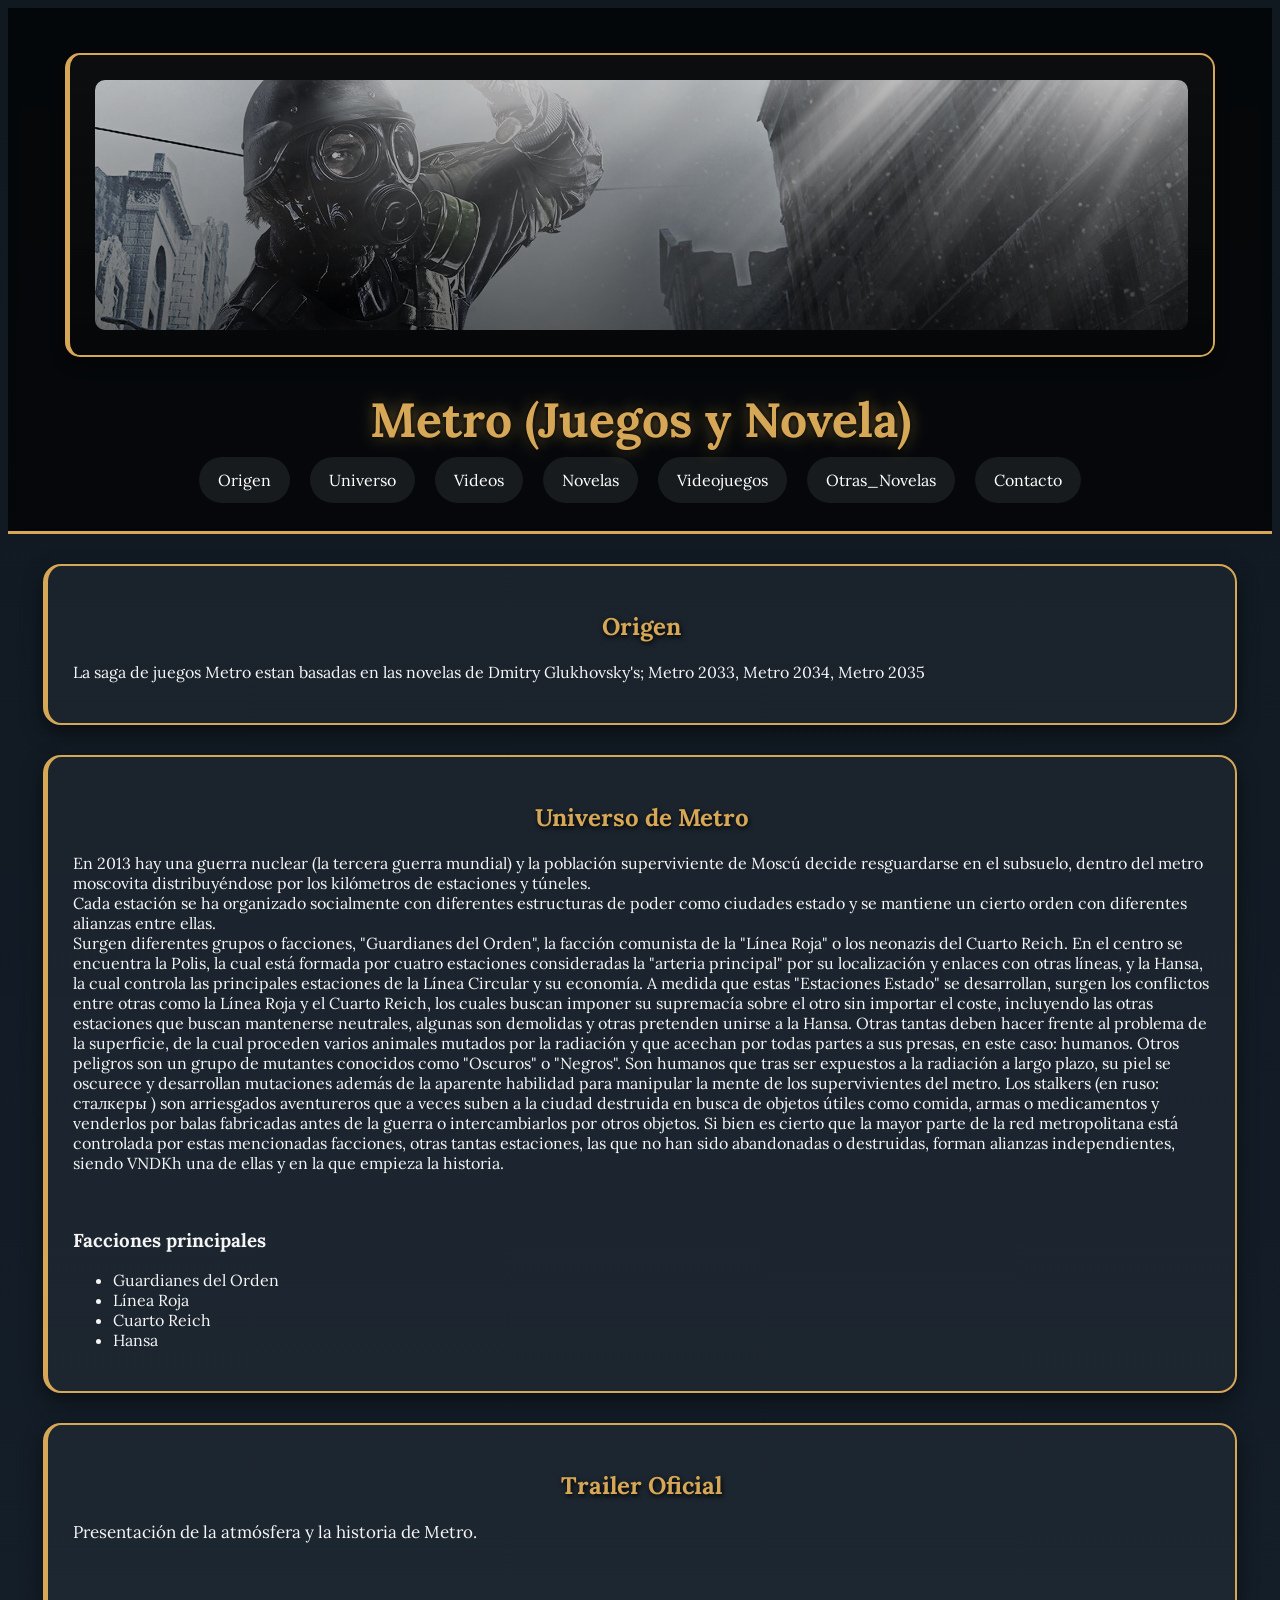
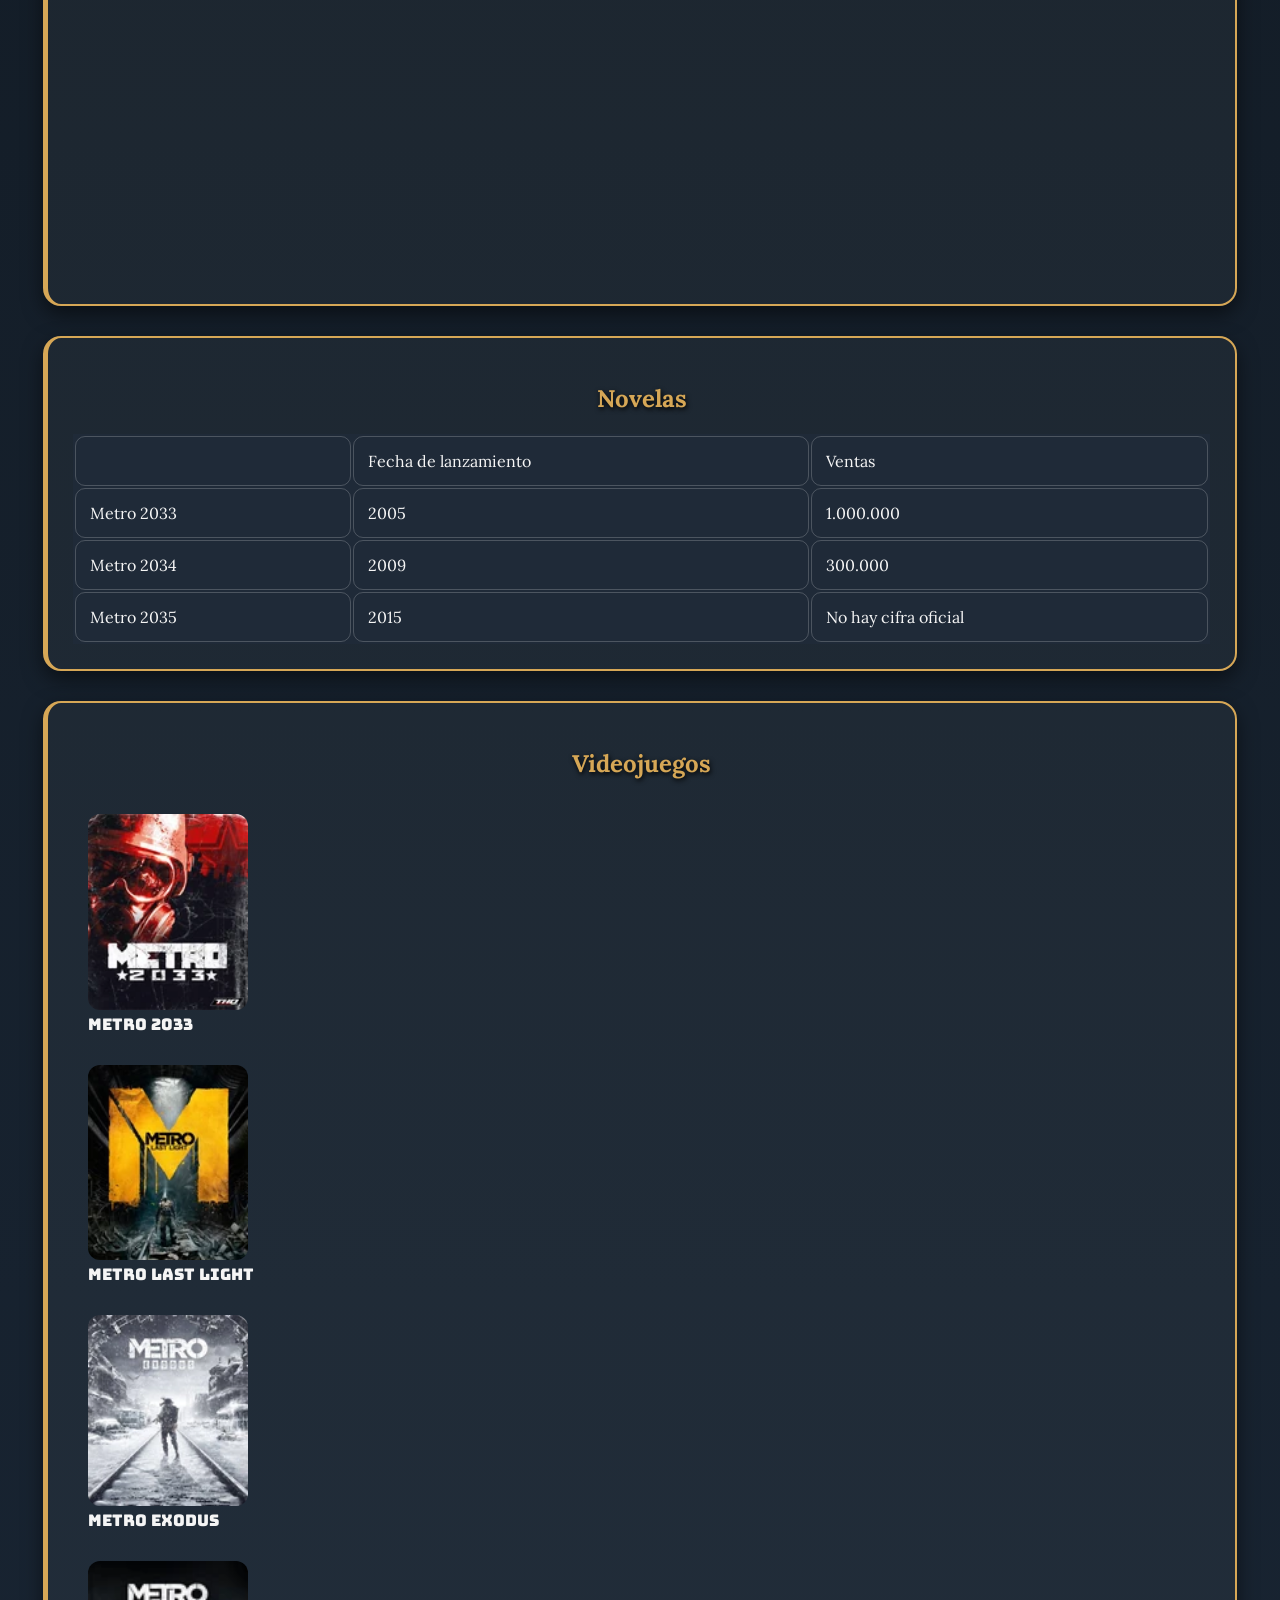
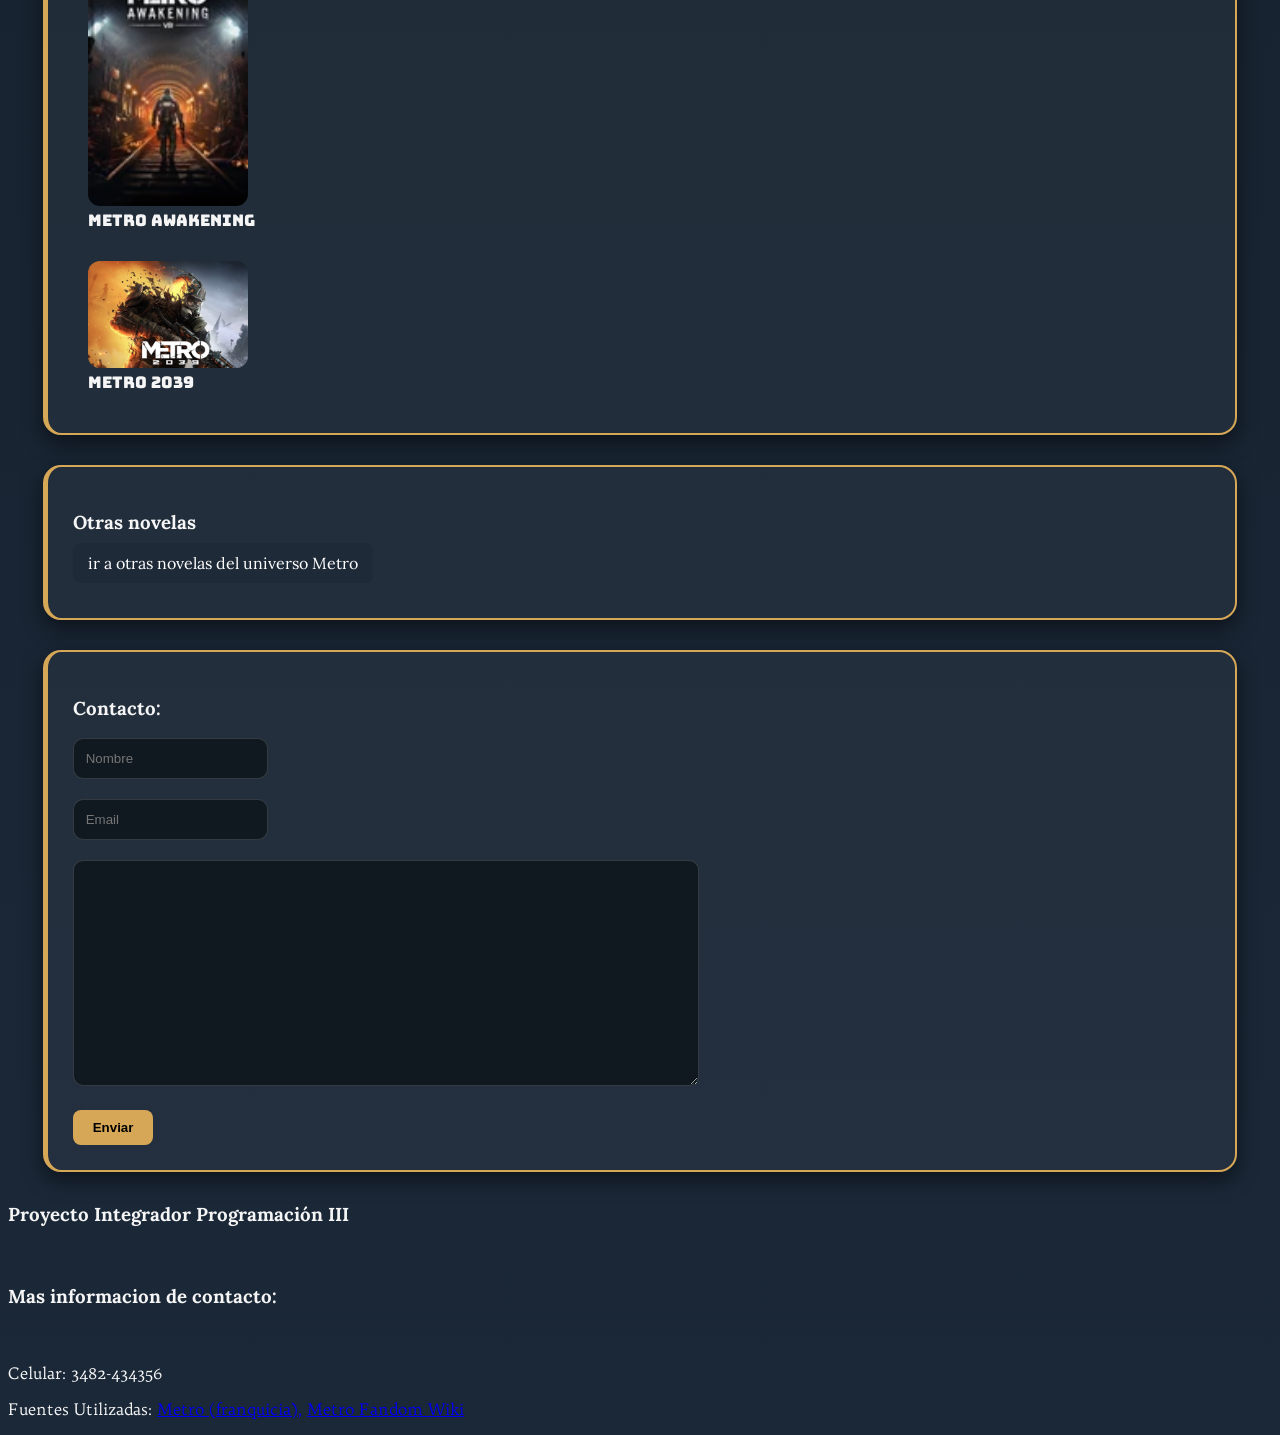
==== index.html @ 64f909d5 "fix: Se arreglaron el banner, los cards y el textarea para hacerlos responsive, ademas se agrego un " ====
<!DOCTYPE html>
<html lang="es">
<head>
    <meta charset="UTF-8">
    <meta name="viewport" content="width=device-width, initial-scale=1.0">
    <link rel="shortcut icon" href="https://cdn2.steamgriddb.com/icon/c32f7c8bde605f29bb9c115bc85713a8.ico" type="image x-icon">
    <link rel="stylesheet" href="style.css">
    <link rel="preconnect" href="https://fonts.googleapis.com">
    <link rel="preconnect" href="https://fonts.gstatic.com" crossorigin>
    <link href="https://fonts.googleapis.com/css2?family=Bodoni+Moda:ital,opsz,wght@0,6..96,400..900;1,6..96,400..900&family=Bungee&family=Diplomata&family=Lora:ital,wght@0,400..700;1,400..700&family=Playfair+Display:ital,wght@0,400..900;1,400..900&family=Rubik+Marker+Hatch&family=Trykker&display=swap" rel="stylesheet">
</head>
<body class="pagina">

    <header>

        <section class="banner">
            <img src="assets/wallpapersden.com_metro-2033-redux-metro-redux-4a-games_1920x1080.jpg" >
        </section>

        <h1>Metro (Juegos y Novela)</h1>

        <nav>
            <ul>
            <li><a href="#origen">Origen</a></li>
            <li><a href="#universo">Universo</a></li>
            <li><a href="#video">Videos</a></li>
            <li><a href="#novelas">Novelas</a></li>
            <li><a href="#videojuegos">Videojuegos</a></li>
            <li><a href="#otras_novelas">Otras_Novelas</a></li>
            <li><a href="#contacto">Contacto</a></li>
            </ul>
        </nav>

    </header>
    
    <main class="">
        <article class="origen" id="origen">
            <h2>Origen</h2>
            <p>La saga de juegos Metro estan basadas en las novelas de Dmitry Glukhovsky's; 
                Metro 2033, Metro 2034, Metro 2035</p>
            </article>

            <article class="universo" id="universo">
            <h2>Universo de Metro</h2>
            <p>En 2013 hay una guerra nuclear (la tercera guerra mundial) y la población superviviente de Moscú decide resguardarse en el subsuelo,
                dentro del metro moscovita distribuyéndose por los kilómetros de estaciones y túneles.<br>Cada estación se ha organizado socialmente 
                con diferentes estructuras de poder como ciudades estado y se mantiene un cierto orden con diferentes alianzas entre ellas. <br>
                Surgen diferentes grupos o facciones, "Guardianes del Orden", la facción comunista de la "Línea Roja" o los neonazis del Cuarto Reich. 
                En el centro se encuentra la Polis, la cual está formada por cuatro estaciones consideradas la "arteria principal" por su localización y 
                enlaces con otras líneas, y la Hansa, la cual controla las principales estaciones de la Línea Circular y su economía. 
                A medida que estas "Estaciones Estado" se desarrollan, surgen los conflictos entre otras como la Línea Roja y el Cuarto Reich, 
                los cuales buscan imponer su supremacía sobre el otro sin importar el coste, incluyendo las otras estaciones que buscan mantenerse neutrales, 
                algunas son demolidas y otras pretenden unirse a la Hansa. Otras tantas deben hacer frente al problema de la superficie, 
                de la cual proceden varios animales mutados por la radiación y que acechan por todas partes a sus presas, en este caso: humanos.
                Otros peligros son un grupo de mutantes conocidos como "Oscuros" o "Negros". Son humanos que tras ser expuestos a la radiación a largo plazo, 
                su piel se oscurece y desarrollan mutaciones además de la aparente habilidad para manipular la mente de los supervivientes del metro.
                Los stalkers (en ruso: сталкеры ) son arriesgados aventureros que a veces suben a la ciudad destruida en busca de objetos útiles como comida, 
                armas o medicamentos y venderlos por balas fabricadas antes de la guerra o intercambiarlos por otros objetos.
                Si bien es cierto que la mayor parte de la red metropolitana está controlada por estas mencionadas facciones, 
                otras tantas estaciones, las que no han sido abandonadas o destruidas, forman alianzas independientes, siendo VNDKh una de ellas y en la que empieza la historia. <br></p>
            <br>
            <h3>Facciones principales</h3>
                <ul>
                    <li>Guardianes del Orden</li>
                    <li>Línea Roja</li>
                    <li>Cuarto Reich</li>
                    <li>Hansa</li>
                </ul>
            
            </article>

        <section class="video" id="video">
            <h2>Trailer Oficial</h2>
            <h3>Presentación de la atmósfera y la historia de Metro.</h3>
            <iframe width="560" height="315" src="https://www.youtube.com/embed/zdl2jarVaEE?si=CMAajHfgBQGE5AOk" title="YouTube video player" frameborder="0" allow="accelerometer; autoplay; clipboard-write; encrypted-media; gyroscope; picture-in-picture; web-share" referrerpolicy="strict-origin-when-cross-origin" allowfullscreen></iframe>
        </section>

        <section class="novelas" id="novelas">
            <h2>Novelas</h2>
            <table>
                <tr>
                    <td></td>
                    <td>Fecha de lanzamiento</td>
                    <td>Ventas</td>
                </tr>
                <tr>
                    <td>Metro 2033</td>
                    <td>2005</td>
                    <td>1.000.000</td>
                </tr>
                <tr>
                    <td>Metro 2034</td>
                    <td>2009</td>
                    <td>300.000</td>
                </tr>
                <tr>
                    <td>Metro 2035</td>
                    <td>2015</td>
                    <td>No hay cifra oficial</td>
                </tr>
                </table>
        </section>

        <section class="videojuegos" id="videojuegos">
            <h2>Videojuegos</h2>

            <div class="cards">

                <div class="card_1">
                    <img src="assets/Metro2033GameNeutralBoxArt.webp" alt="">
                    <figcaption>Metro 2033</figcaption>
                </div>

                <div class="card_2">
                    <img src="assets/MetroLastLightNeutralBoxArt.webp" alt="">
                    <figcaption>Metro Last Light</figcaption>
                </div>

                <div class="card_3">
                    <img src="assets/CoverArtMetroExodus.webp" alt="">
                    <figcaption>Metro Exodus</figcaption>
                </div>

                <div class="card_4">
                    <img src="assets/Metro_awakening_keyart_vertical.webp" alt="">
                    <figcaption>Metro Awakening</figcaption>
                </div>

                <div class="card_5">
                    <img src="assets/6EFFBEDKTZCKPPZIQ3A46GGJRQ.jpg" alt="">
                    <figcaption>Metro 2039</figcaption>
                </div>

            </div>
        </section>

        <section class="otras_novelas" id="otras_novelas">
            <h3>Otras novelas</h3>
            <a href="https://metrovideogame.fandom.com/wiki/Universe_of_Metro_2033_(Book_Series)">ir a otras novelas del universo Metro</a>
            <br><br>
        </section>

        <section class="contacto" id="contacto">
            <form action="get">
                <h3>Contacto:</h3>
                <input type="text" name="Nombre" placeholder="Nombre" required><br><br>
                <input type="email" name="email" placeholder="Email" required><br><br>
                <textarea name="comentarios" id="" required></textarea><br><br>
                <button type="submit">Enviar</button>
            </form>
        </section>

    </main>

    <footer class="pie_pagina">
        <h3>Proyecto Integrador Programación III</h3>
        <br>
        <h3>Mas informacion de contacto:</h3>
        <a href="https://www.instagram.com/?hl=es"><img src="https://static.vecteezy.com/system/resources/previews/018/930/415/non_2x/instagram-logo-instagram-icon-transparent-free-png.png" alt="" width="50"></a><br>
        <p>Celular: 3482-434356</p>
        <p>Fuentes Utilizadas: <a href="https://es.wikipedia.org/wiki/Metro_(franquicia)">Metro (franquicia),</a> <a href="https://metrovideogame.fandom.com/wiki/Metro_Wiki"> Metro Fandom Wiki</a></p>
    </footer>

</body>
</html>
---- style.css ----
.lora {
    font-family: "Lora", serif;
    font-optical-sizing: auto;
    font-weight: 400;
    font-style: normal;
}
.diplomata-regular {
    font-family: "Diplomata", serif;
    font-weight: 400;
    font-style: normal;
}
.trykker-regular {
    font-family: "Trykker", serif;
    font-weight: 400;
    font-style: normal;
}
.bungee-regular {
    font-family: "Bungee", sans-serif;
    font-weight: 400;
    font-style: normal;
}

.bodoni-moda .universo {
    font-family: "Bodoni Moda", serif;
    font-optical-sizing: auto;
    font-weight: 400;
    font-style: normal;
}
.rubik-marker-hatch-regular {
    font-family: "Rubik Marker Hatch", system-ui;
    font-weight: 400;
    font-style: normal;
}

.universo {
    font-family: "Lora", serif;
    font-optical-sizing: auto;
    font-weight: 400;
    font-style: normal;
}

.origen p {
    font-family: "Lora", serif;
    font-optical-sizing: auto;
    font-weight: 400;
    font-style: normal;
}

.video h3{
    font-family: "Lora", serif;
    font-optical-sizing: auto;
    font-weight: 400;
    font-style: normal;
    font-size: 17px;
}

.videojuegos figcaption {
    font-family: "Bungee", sans-serif;
    font-weight: 400;
    font-style: normal;
}

.videojuegos img {
    width: 100px;
}

:root{
    --color-fondo: #101820;
    --color-principal: #1f2a38;
    --color-secundario: #d6a756;
    --color-texto: #f5f5f5;
}

.banner{
    width: 90%;
    max-width: 1350px;
    margin: 20px auto;
    overflow: hidden;
    border-radius: 15px;
    position: relative;
}

.banner img{
    width: 100%;
    height: 250px;
    object-fit: cover;
    object-position: center top;
    display: block;
}

.banner::after{
    content: "";
    position: absolute;
    top: 0;
    left: 0;
    width: 100%;
    height: 100%;
    background: linear-gradient(
        rgba(0,0,0,0.2),
        rgba(0,0,0,0.6)
    );
}

body{
    background-color: var(--color-fondo);
    background: linear-gradient(to bottom, #101820, #1b2838);
    color: #f5f5f5;
    font-family: "Lora", serif;
}

header{
    background: rgba(0,0,0,0.7);
    backdrop-filter: blur(5px);
    padding: 25px;
    border-bottom: 3px solid var(--color-secundario);
    top: 0;
    z-index: 1000;
}

h1{
    text-align: center;
    font-size: clamp(2rem, 5vw, 3rem);
    color: var(--color-secundario);
    text-shadow:
        0px 0px 5px #000,
        0px 0px 15px rgba(214,167,86,0.5);
    margin-bottom: 20px;
}

h2 {
    text-align: center;
    color: var(--color-secundario);
    text-shadow: 1px 2px 5px #000;
}

section,
article{
    background: rgba(255,255,255,0.04);
    border: 1px solid rgba(255,255,255,0.1);
    border-left: 5px solid var(--color-secundario);
    border-radius: 18px;
    padding: 25px;
    margin: 30px auto;
    width: 90%;
    box-shadow: 0px 8px 20px rgba(0,0,0,0.5);
    transition: 0.3s;
}

section:hover,
article:hover{
    transform: translateY(-5px);
}

nav ul {
    display: flex;
    justify-content: center;
    gap: 20px;
    list-style: none;
    padding: 0;
}

nav a {
    text-decoration: none;
    color: white;
    background: rgba(255,255,255,0.08);
    padding: 12px 18px;
    border-radius: 30px;
    transition: 0.3s;
    border: 1px solid transparent;
}

nav a:hover{
    background-color: var(--color-secundario);
    color: black;
    border: 1px solid white;
    transform: translateY(-3px);
}

.otras_novelas a{
    text-decoration: none;
    color: white;
    background-color: var(--color-principal);
    padding: 10px 15px;
    border-radius: 8px;
    transition: 0.3s;
}

.otras_novelas a:hover {
    background-color: var(--color-secundario);
    transform: scale(1.1);
}


@keyframes aparecer{
    from{
        opacity: 0;
        transform: translateY(20px);
    }
    to{
        opacity: 1;
        transform: translateY(0px);
    }
}

section,
article{
    background: rgba(255,255,255,0.04);
    border: 2px solid var(--color-secundario);
    border-left: 5px solid var(--color-secundario);
    border-radius: 18px;
    padding: 25px;
    margin: 30px auto;
    width: 90%;
    box-shadow: 0px 8px 20px rgba(0,0,0,0.5);
    transition: 0.3s;
}

img {
    border-radius: 10px;
}

input,textarea {
    border-radius: 8px;
}

.card_1,
.card_2,
.card_3,
.card_4,
.card_5{
    padding: 15px;
    border-radius: 12px;
    transition: 0.3s;
}

.card_1:hover,
.card_2:hover,
.card_3:hover,
.card_4:hover,
.card_5:hover{
    transform: translateY(-5px);
    box-shadow: 0px 6px 15px rgba(0,0,0,0.6);
}

.card_1 img,
.card_2 img,
.card_3 img,
.card_4 img,
.card_5 img{
    width: 160px;
    max-width: 100%;
    border-radius: 12px;
    transition: 0.4s;
}

.card_1:hover img,
.card_2:hover img,
.card_3:hover img,
.card_4:hover img,
.card_5:hover img{
    transform: scale(1.08);
}

table{
    width: 100%;
    border-collapse: separate;
    overflow: hidden;
    background-color:#1f2a38;
}

th{
    background-color: var(--color-secundario);
    color: black;
    border-radius: 10px;
}

th,
td{
    padding: 14px;
    border: 1px solid rgba(255,255,255,0.2);
    border-radius: 10px;
}

tr:hover{
    background-color:rgba(214,167,86,.2);
}

input,
textarea{
    background-color: var(--color-fondo);
    color: white;
    border: 1px solid rgba(255,255,255,0.15);
    padding: 12px;
    border-radius: 10px;
    transition: 0.3s;
}

input:focus,
textarea:focus{
    outline: none;
    border-color: var(--color-secundario);
    box-shadow: 0px 0px 10px rgba(214,167,86,0.5);
}

button{
    border: none;
    padding: 12px;
    border-radius: 12px;
    font-weight: bold;
    cursor: pointer;
    transition: 0.3s;
}

button:hover{
    transform: scale(1.05);
    box-shadow: 0px 0px 15px rgba(214,167,86,0.5);
}

.contacto button{
    background-color: var(--color-secundario);
    color: rgb(0, 0, 0);
    font-weight: bold;
    padding: 10px 20px;
    border: none;
    border-radius: 8px;
    transition: 0.3s;
    cursor: pointer;
}

.contacto button:hover {
    background-color: var(--color-secundario);
    transform: scale(1.05);
}

.contacto textarea{
    width: 100%;
    max-width: 600px;
    height: 200px;
}

.pie_pagina p{
    font-family: "Trykker", serif;
    font-weight: 400;
    font-style: normal;
}

@media (max-width: 768px){

    nav ul{
        flex-direction: column;
        align-items: center;
    }


    .cards{
        display:flex;
        justify-content:center;
        gap:25px;
        flex-wrap:wrap;
    }
}

@media (max-width: 480px){

    h1{
        font-size: 24px;
    }


    iframe{
        width: 100%;
        height: auto;
    }
}
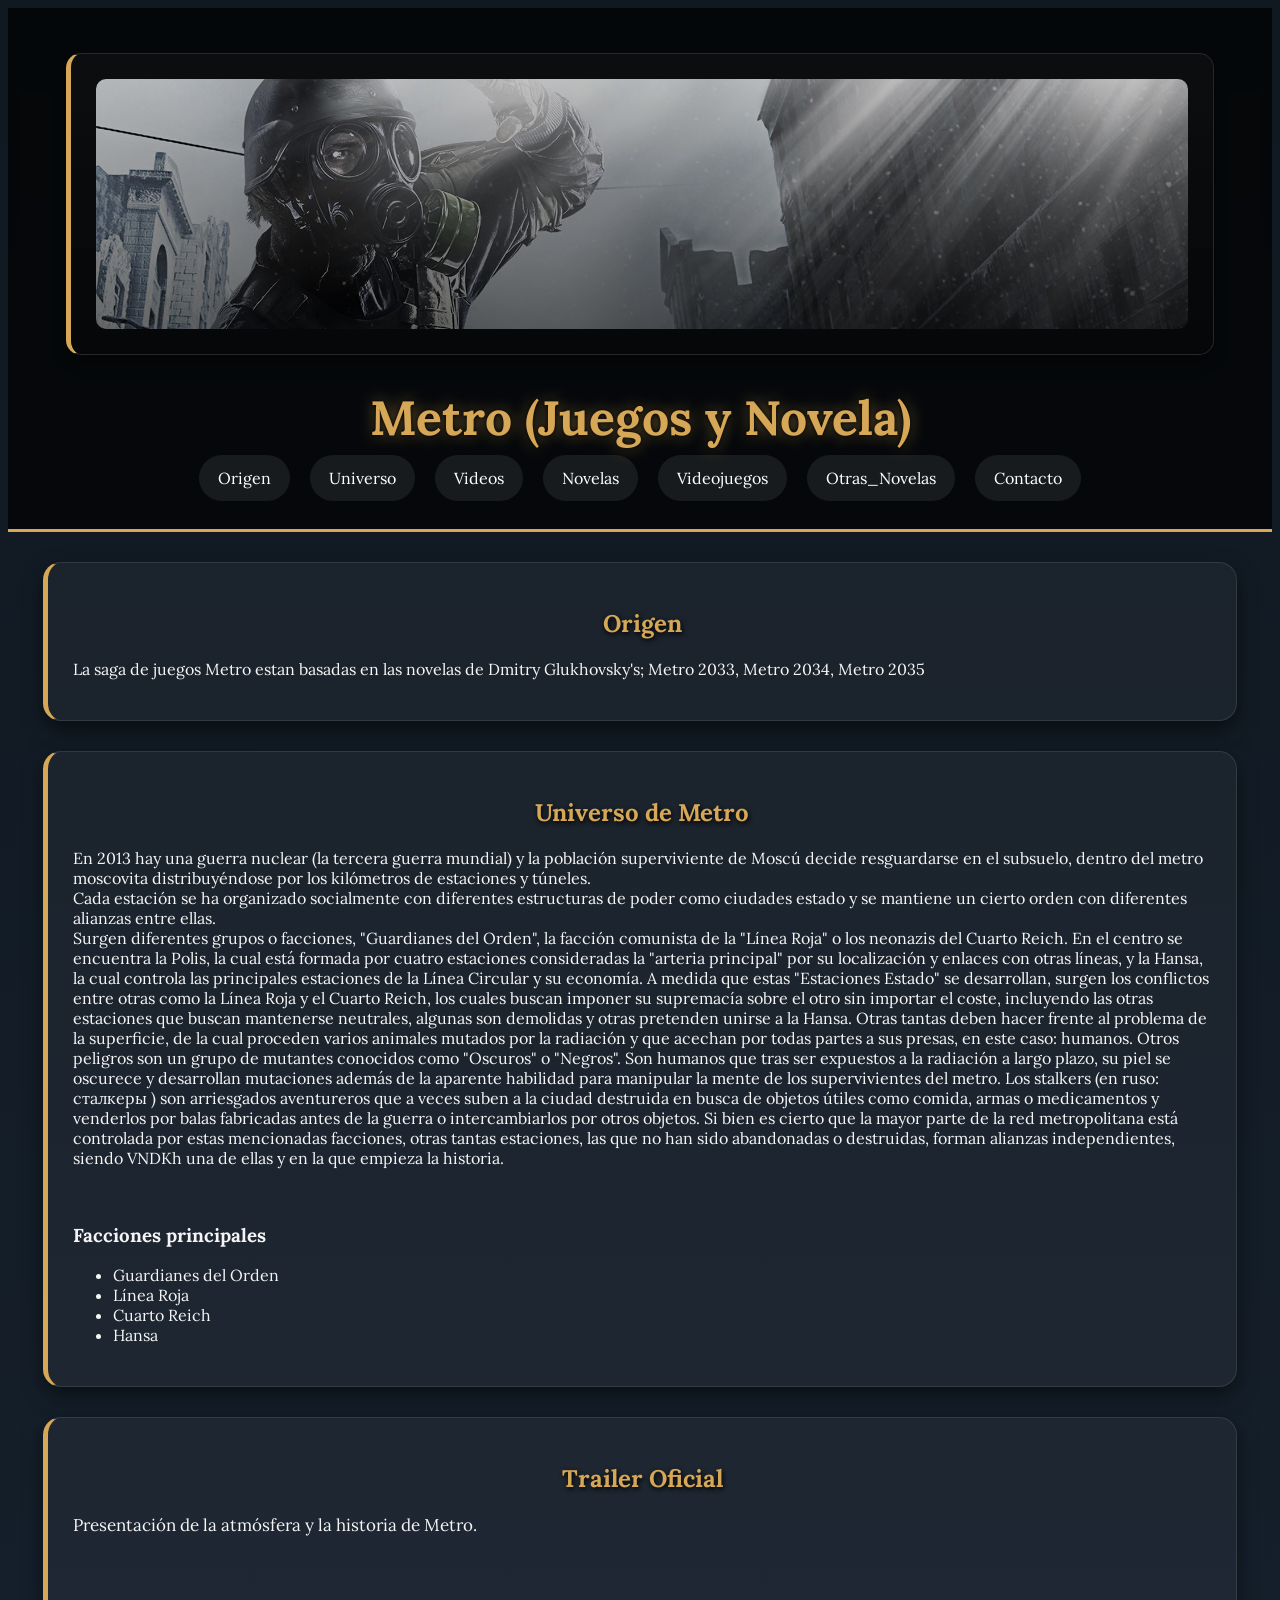
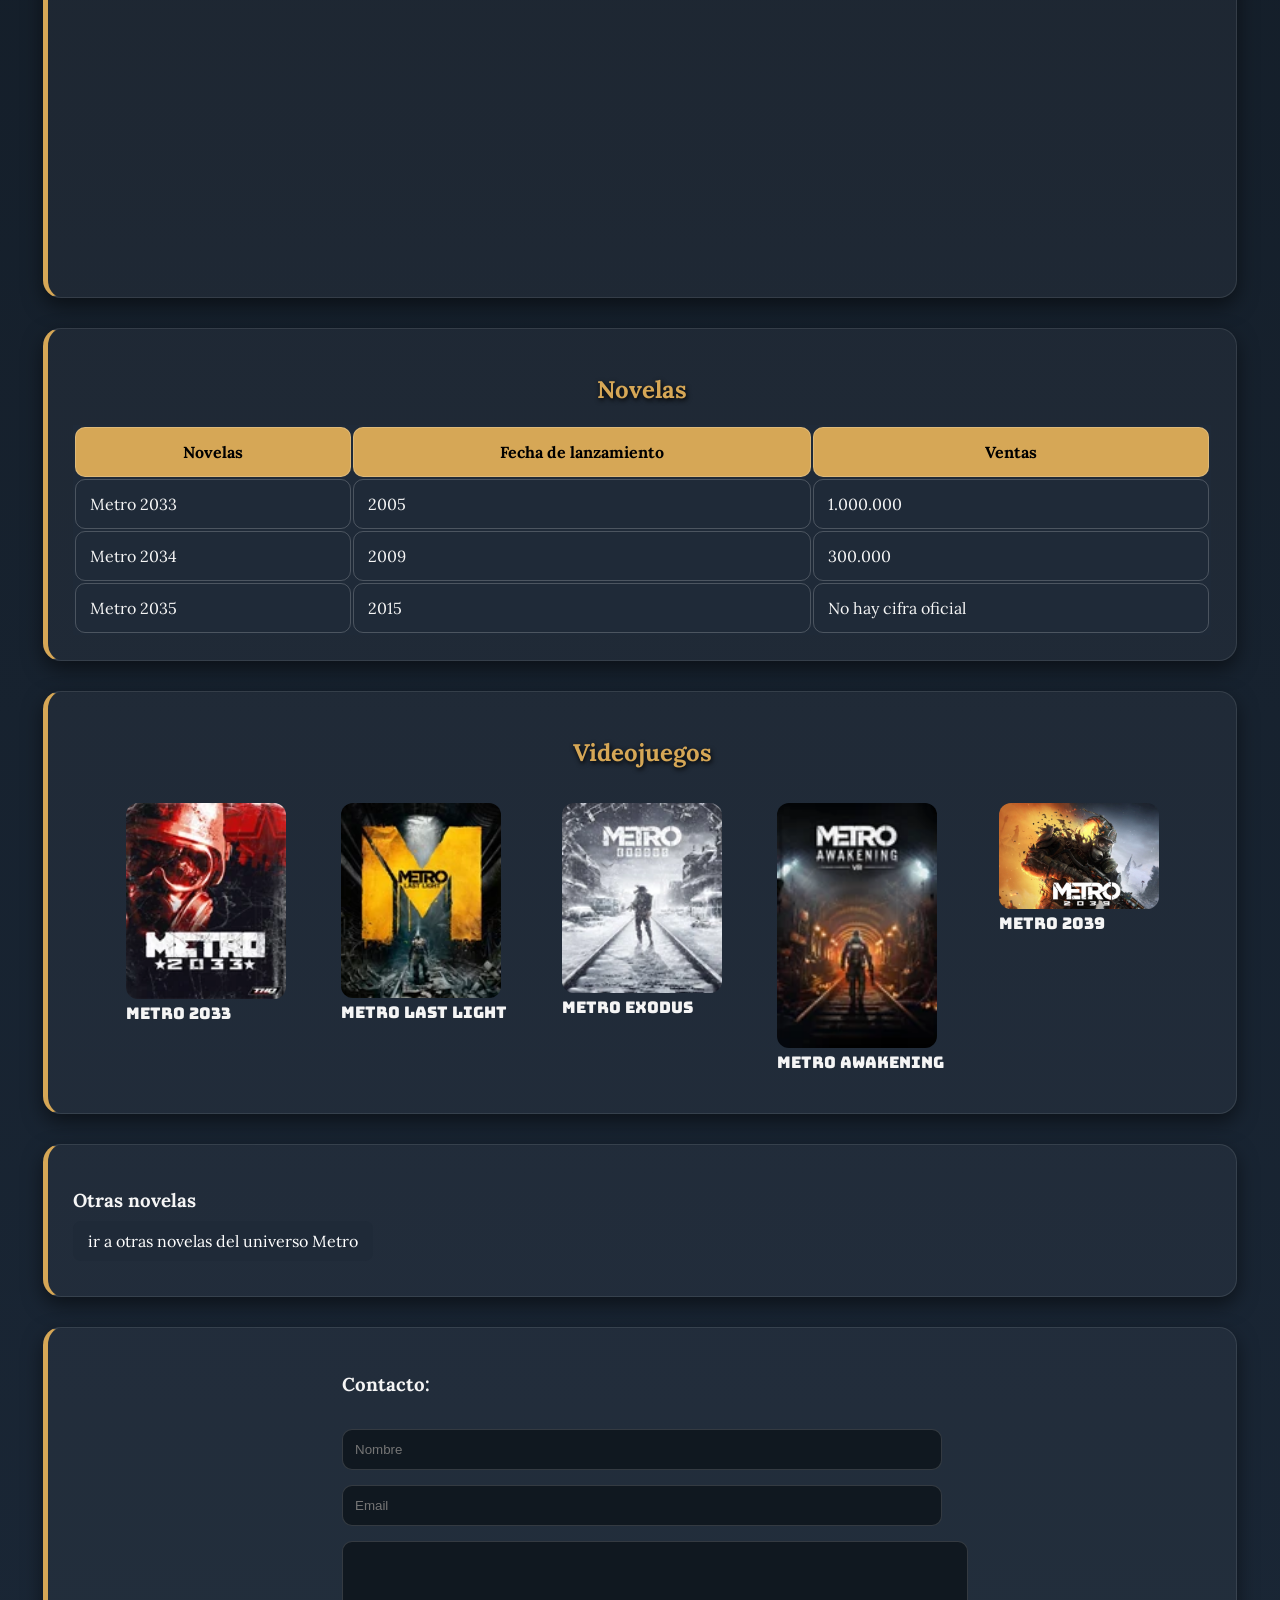
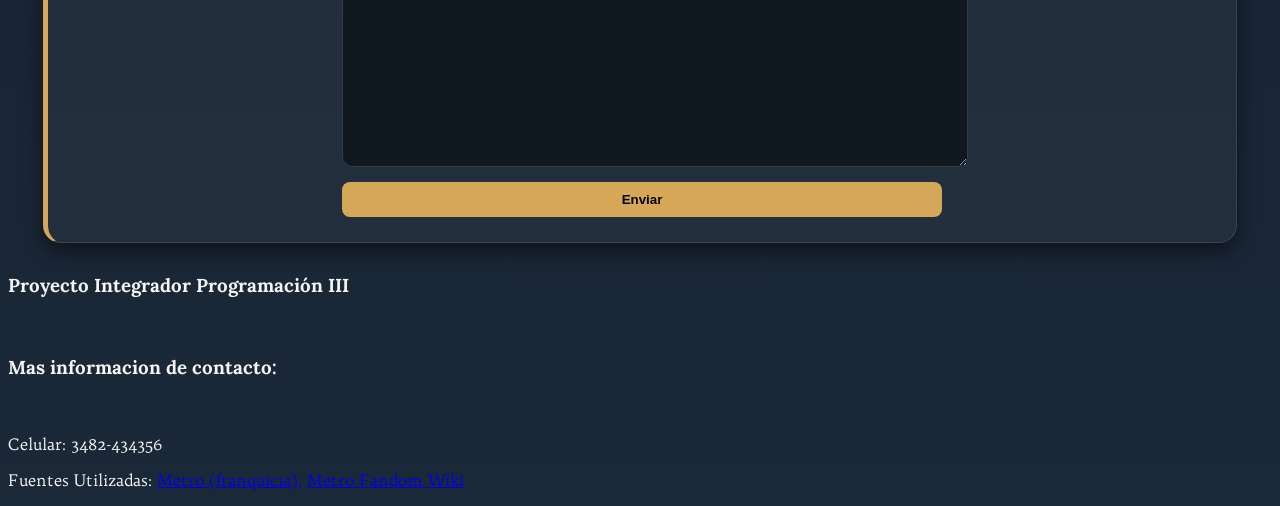
==== commit 43fbbb3a: "fix: se arreglo el titulo de la pagina, ademas se elimino a card de media query y se lo coloco en su" ====
--- a/index.html
+++ b/index.html
@@ -8,6 +8,7 @@
     <link rel="preconnect" href="https://fonts.googleapis.com">
     <link rel="preconnect" href="https://fonts.gstatic.com" crossorigin>
     <link href="https://fonts.googleapis.com/css2?family=Bodoni+Moda:ital,opsz,wght@0,6..96,400..900;1,6..96,400..900&family=Bungee&family=Diplomata&family=Lora:ital,wght@0,400..700;1,400..700&family=Playfair+Display:ital,wght@0,400..900;1,400..900&family=Rubik+Marker+Hatch&family=Trykker&display=swap" rel="stylesheet">
+    <title>Metro - Juegos y Novelas</title>
 </head>
 <body class="pagina">
 
@@ -79,9 +80,9 @@
             <h2>Novelas</h2>
             <table>
                 <tr>
-                    <td></td>
-                    <td>Fecha de lanzamiento</td>
-                    <td>Ventas</td>
+                    <th>Novelas</th>
+                    <th>Fecha de lanzamiento</th>
+                    <th>Ventas</th>
                 </tr>
                 <tr>
                     <td>Metro 2033</td>
@@ -143,9 +144,9 @@
         <section class="contacto" id="contacto">
             <form action="get">
                 <h3>Contacto:</h3>
-                <input type="text" name="Nombre" placeholder="Nombre" required><br><br>
-                <input type="email" name="email" placeholder="Email" required><br><br>
-                <textarea name="comentarios" id="" required></textarea><br><br>
+                <input type="text" name="Nombre" placeholder="Nombre" required>
+                <input type="email" name="email" placeholder="Email" required>
+                <textarea name="comentarios" id="" required></textarea>
                 <button type="submit">Enviar</button>
             </form>
         </section>
--- a/style.css
+++ b/style.css
@@ -61,9 +61,6 @@
     font-style: normal;
 }
 
-.videojuegos img {
-    width: 100px;
-}
 
 :root{
     --color-fondo: #101820;
@@ -145,6 +142,7 @@
     width: 90%;
     box-shadow: 0px 8px 20px rgba(0,0,0,0.5);
     transition: 0.3s;
+    animation: aparecer 1s ease;
 }
 
 section:hover,
@@ -192,6 +190,7 @@
 }
 
 
+
 @keyframes aparecer{
     from{
         opacity: 0;
@@ -203,18 +202,6 @@
     }
 }
 
-section,
-article{
-    background: rgba(255,255,255,0.04);
-    border: 2px solid var(--color-secundario);
-    border-left: 5px solid var(--color-secundario);
-    border-radius: 18px;
-    padding: 25px;
-    margin: 30px auto;
-    width: 90%;
-    box-shadow: 0px 8px 20px rgba(0,0,0,0.5);
-    transition: 0.3s;
-}
 
 img {
     border-radius: 10px;
@@ -222,6 +209,13 @@
 
 input,textarea {
     border-radius: 8px;
+}
+
+.cards{
+    display:flex;
+    justify-content:center;
+    gap:25px;
+    flex-wrap:wrap;
 }
 
 .card_1,
@@ -339,6 +333,13 @@
     height: 200px;
 }
 
+.contacto form{
+    display:grid;
+    gap:15px;
+    max-width: 600px;
+    margin: auto;
+}
+
 .pie_pagina p{
     font-family: "Trykker", serif;
     font-weight: 400;
@@ -354,10 +355,8 @@
 
 
     .cards{
-        display:flex;
-        justify-content:center;
-        gap:25px;
-        flex-wrap:wrap;
+    flex-direction:column;
+    align-items:center;
     }
 }
 
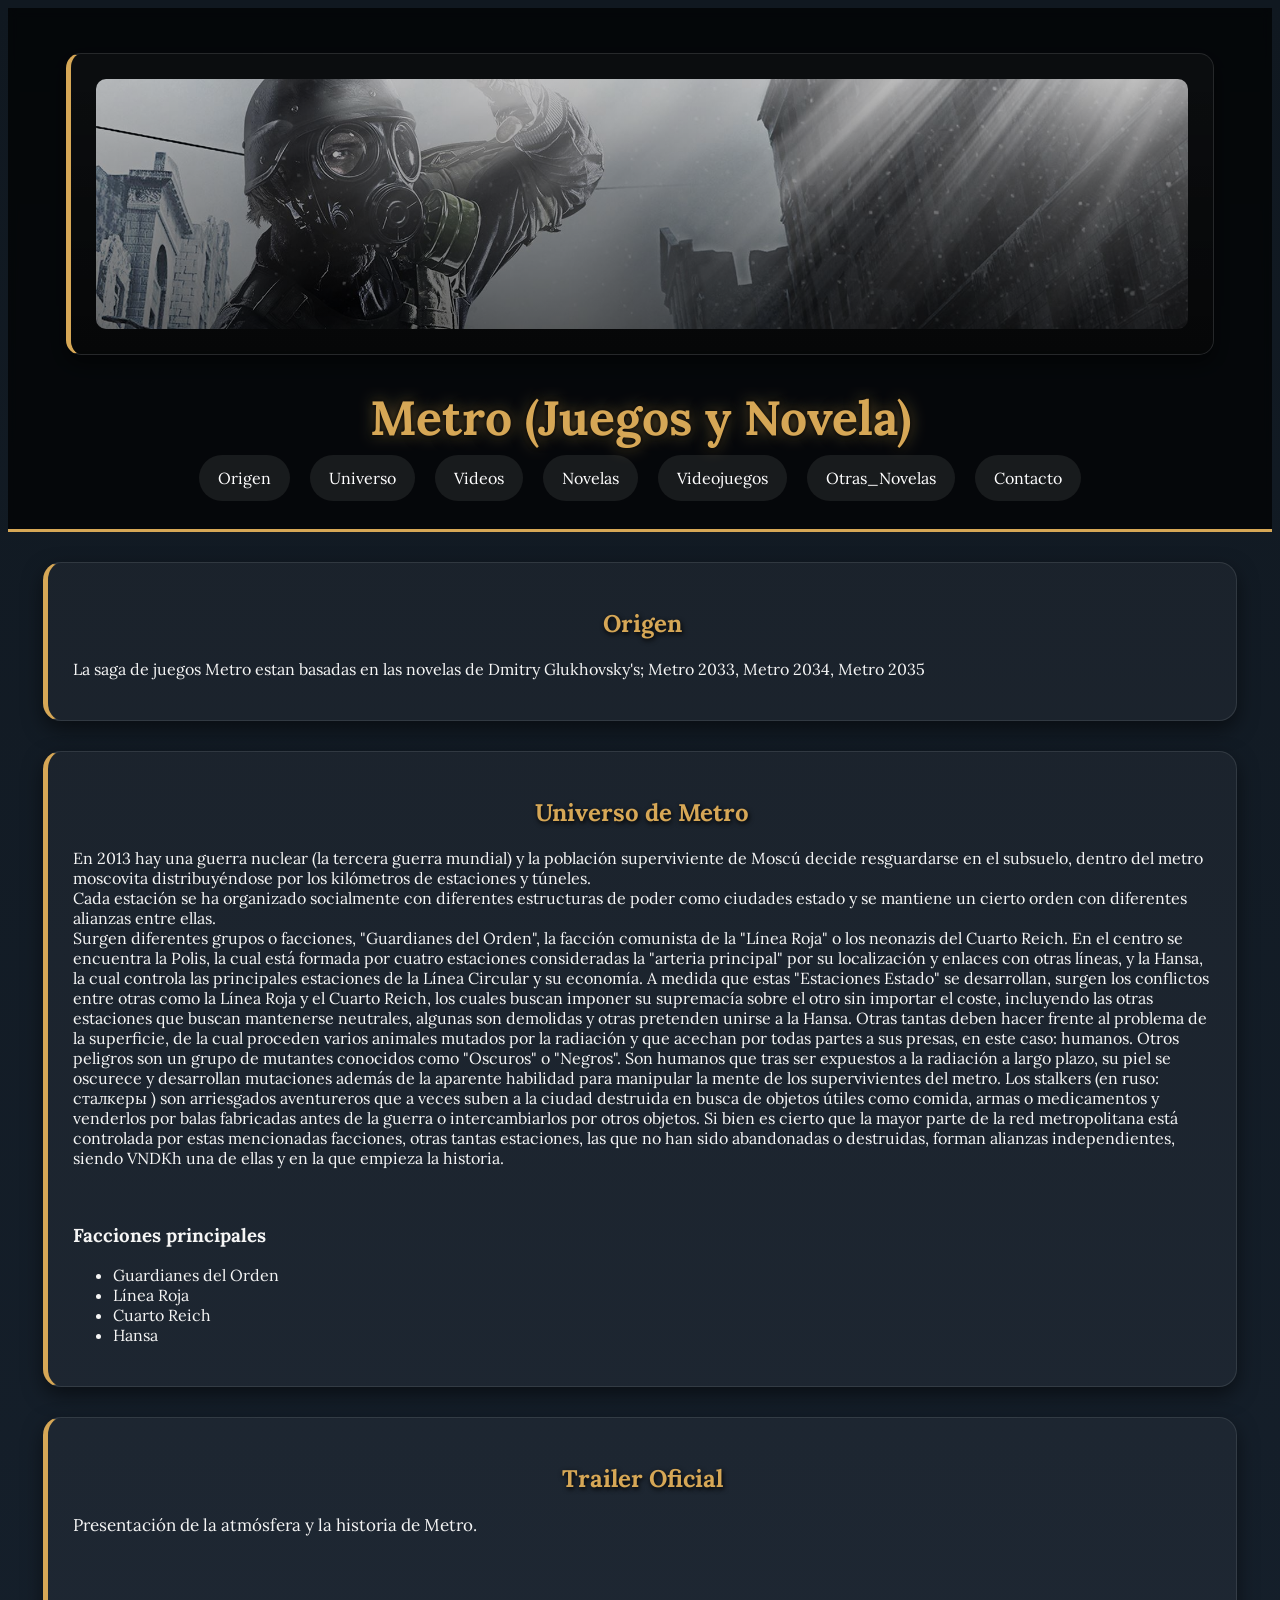
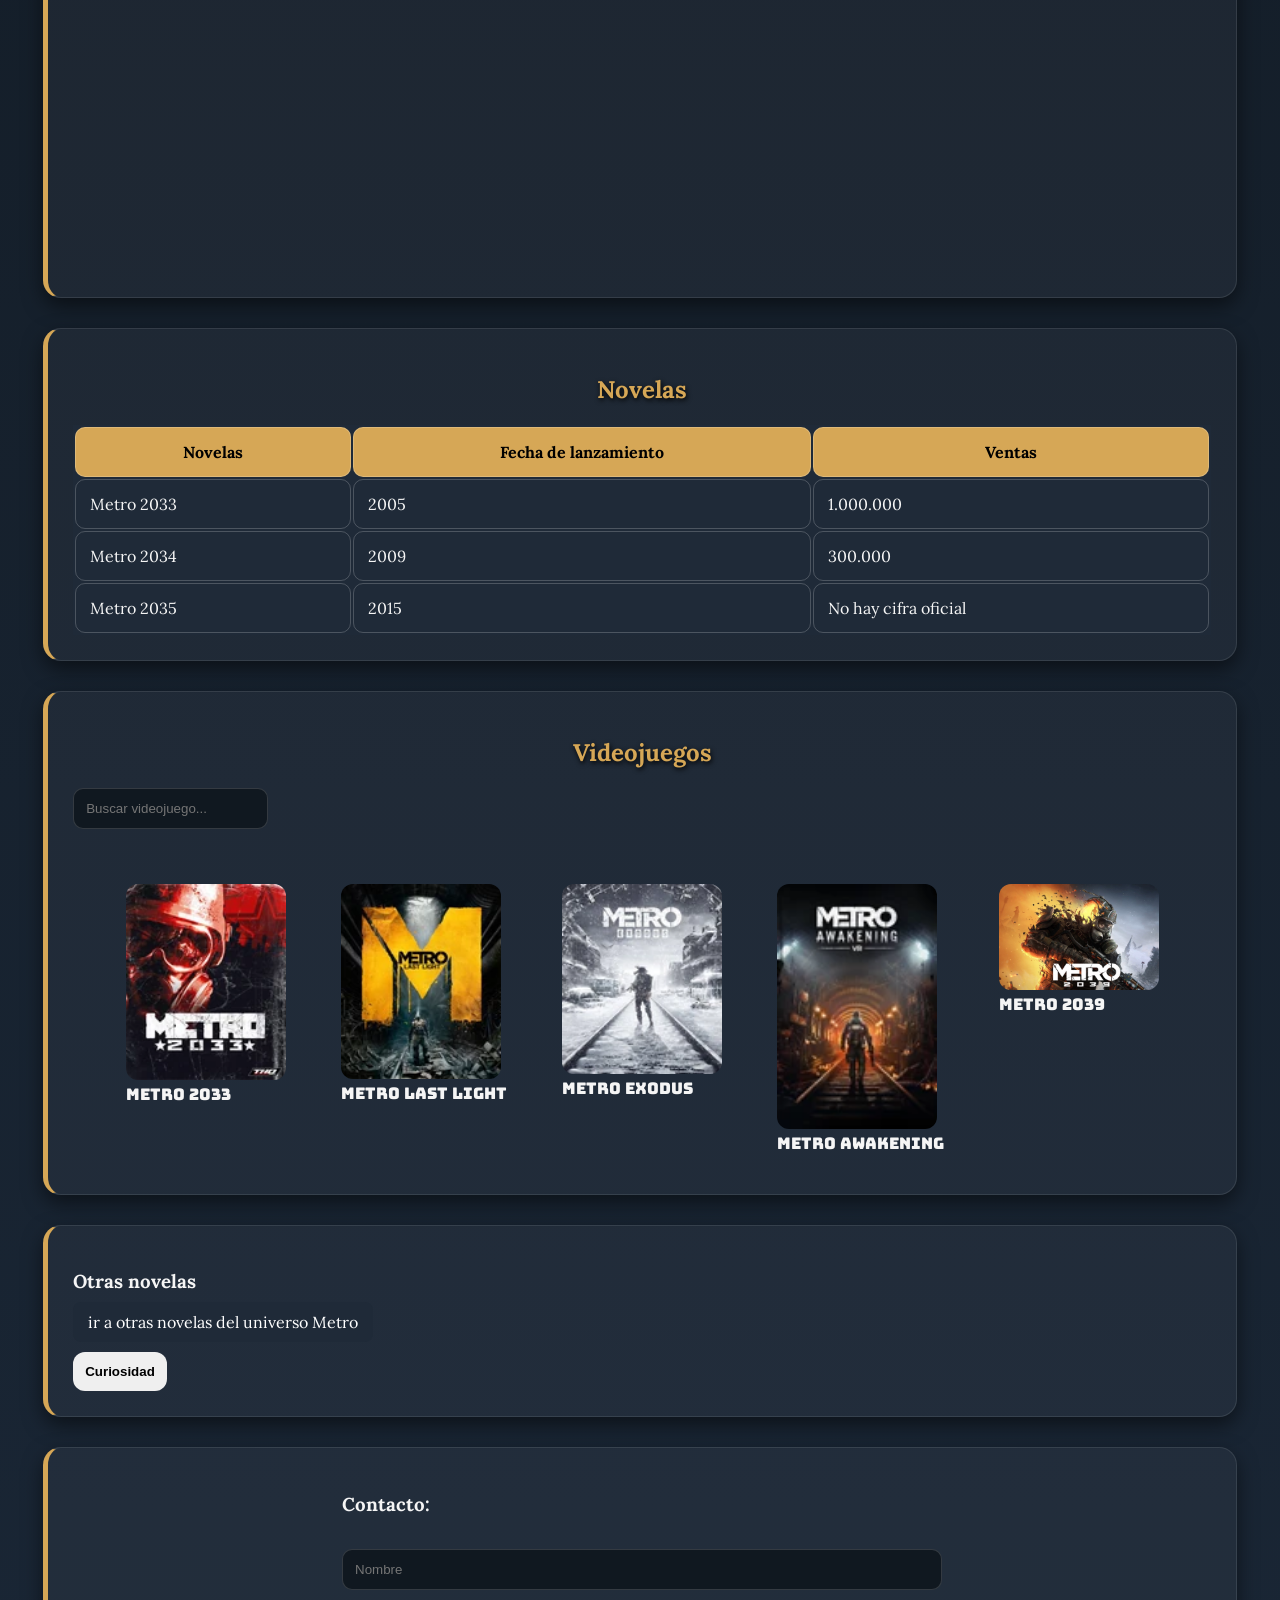
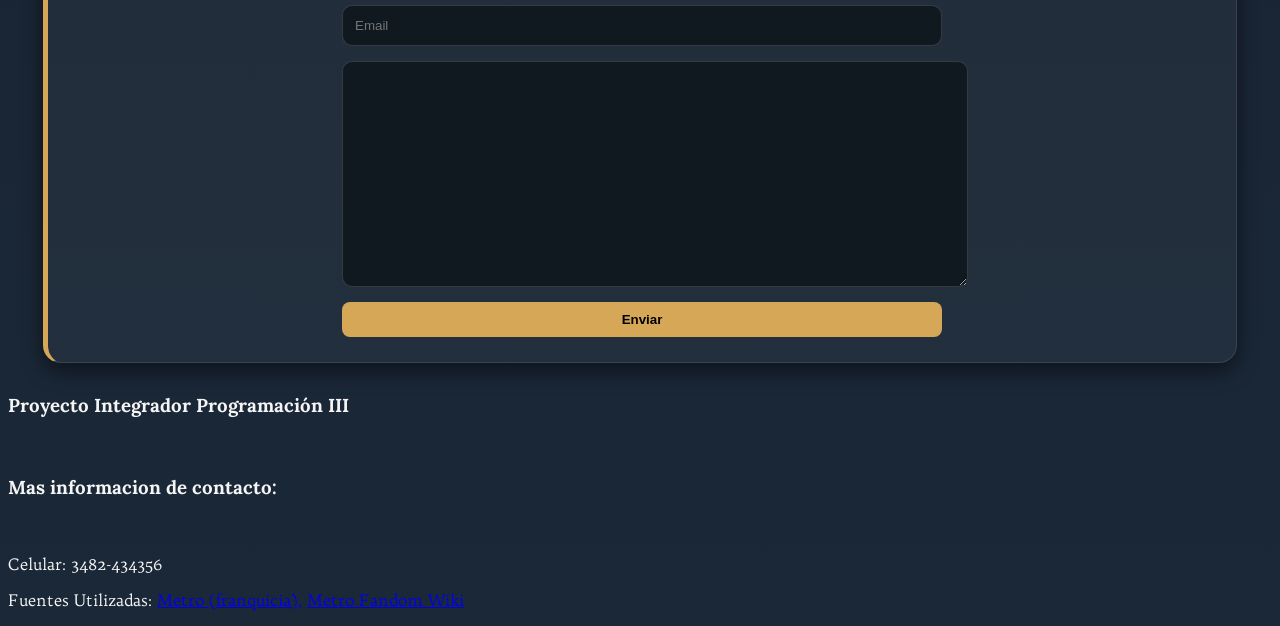
==== commit a829f5bb: "feat: se agrego un buscador en las card usando js, se le agrego transiciones y se puso una clase com" ====
--- a/index.html
+++ b/index.html
@@ -105,29 +105,35 @@
         <section class="videojuegos" id="videojuegos">
             <h2>Videojuegos</h2>
 
+            <input
+                type="text"
+                id="buscador"
+                placeholder="Buscar videojuego..."> 
+                <br><br><br>
+
             <div class="cards">
 
-                <div class="card_1">
+                <div class="card card_1">
                     <img src="assets/Metro2033GameNeutralBoxArt.webp" alt="">
                     <figcaption>Metro 2033</figcaption>
                 </div>
 
-                <div class="card_2">
+                <div class="card card_2">
                     <img src="assets/MetroLastLightNeutralBoxArt.webp" alt="">
                     <figcaption>Metro Last Light</figcaption>
                 </div>
 
-                <div class="card_3">
+                <div class="card card_3">
                     <img src="assets/CoverArtMetroExodus.webp" alt="">
                     <figcaption>Metro Exodus</figcaption>
                 </div>
 
-                <div class="card_4">
+                <div class="card card_4">
                     <img src="assets/Metro_awakening_keyart_vertical.webp" alt="">
                     <figcaption>Metro Awakening</figcaption>
                 </div>
 
-                <div class="card_5">
+                <div class="card card_5">
                     <img src="assets/6EFFBEDKTZCKPPZIQ3A46GGJRQ.jpg" alt="">
                     <figcaption>Metro 2039</figcaption>
                 </div>
@@ -139,6 +145,9 @@
             <h3>Otras novelas</h3>
             <a href="https://metrovideogame.fandom.com/wiki/Universe_of_Metro_2033_(Book_Series)">ir a otras novelas del universo Metro</a>
             <br><br>
+            <button id="curiosidad">
+                Curiosidad
+            </button>
         </section>
 
         <section class="contacto" id="contacto">
@@ -162,5 +171,7 @@
         <p>Fuentes Utilizadas: <a href="https://es.wikipedia.org/wiki/Metro_(franquicia)">Metro (franquicia),</a> <a href="https://metrovideogame.fandom.com/wiki/Metro_Wiki"> Metro Fandom Wiki</a></p>
     </footer>
 
+
+<script src="script.js"></script>
 </body>
 </html>
--- a/style.css
+++ b/style.css
@@ -256,6 +256,17 @@
     transform: scale(1.08);
 }
 
+.resaltada{
+    transform: scale(1.1);
+    border: 3px solid var(--color-secundario);
+    box-shadow: 0 0 20px rgba(214,167,86,.8);
+    opacity: 1;
+}
+
+.atenuada{
+    opacity: .3;
+}
+
 table{
     width: 100%;
     border-collapse: separate;
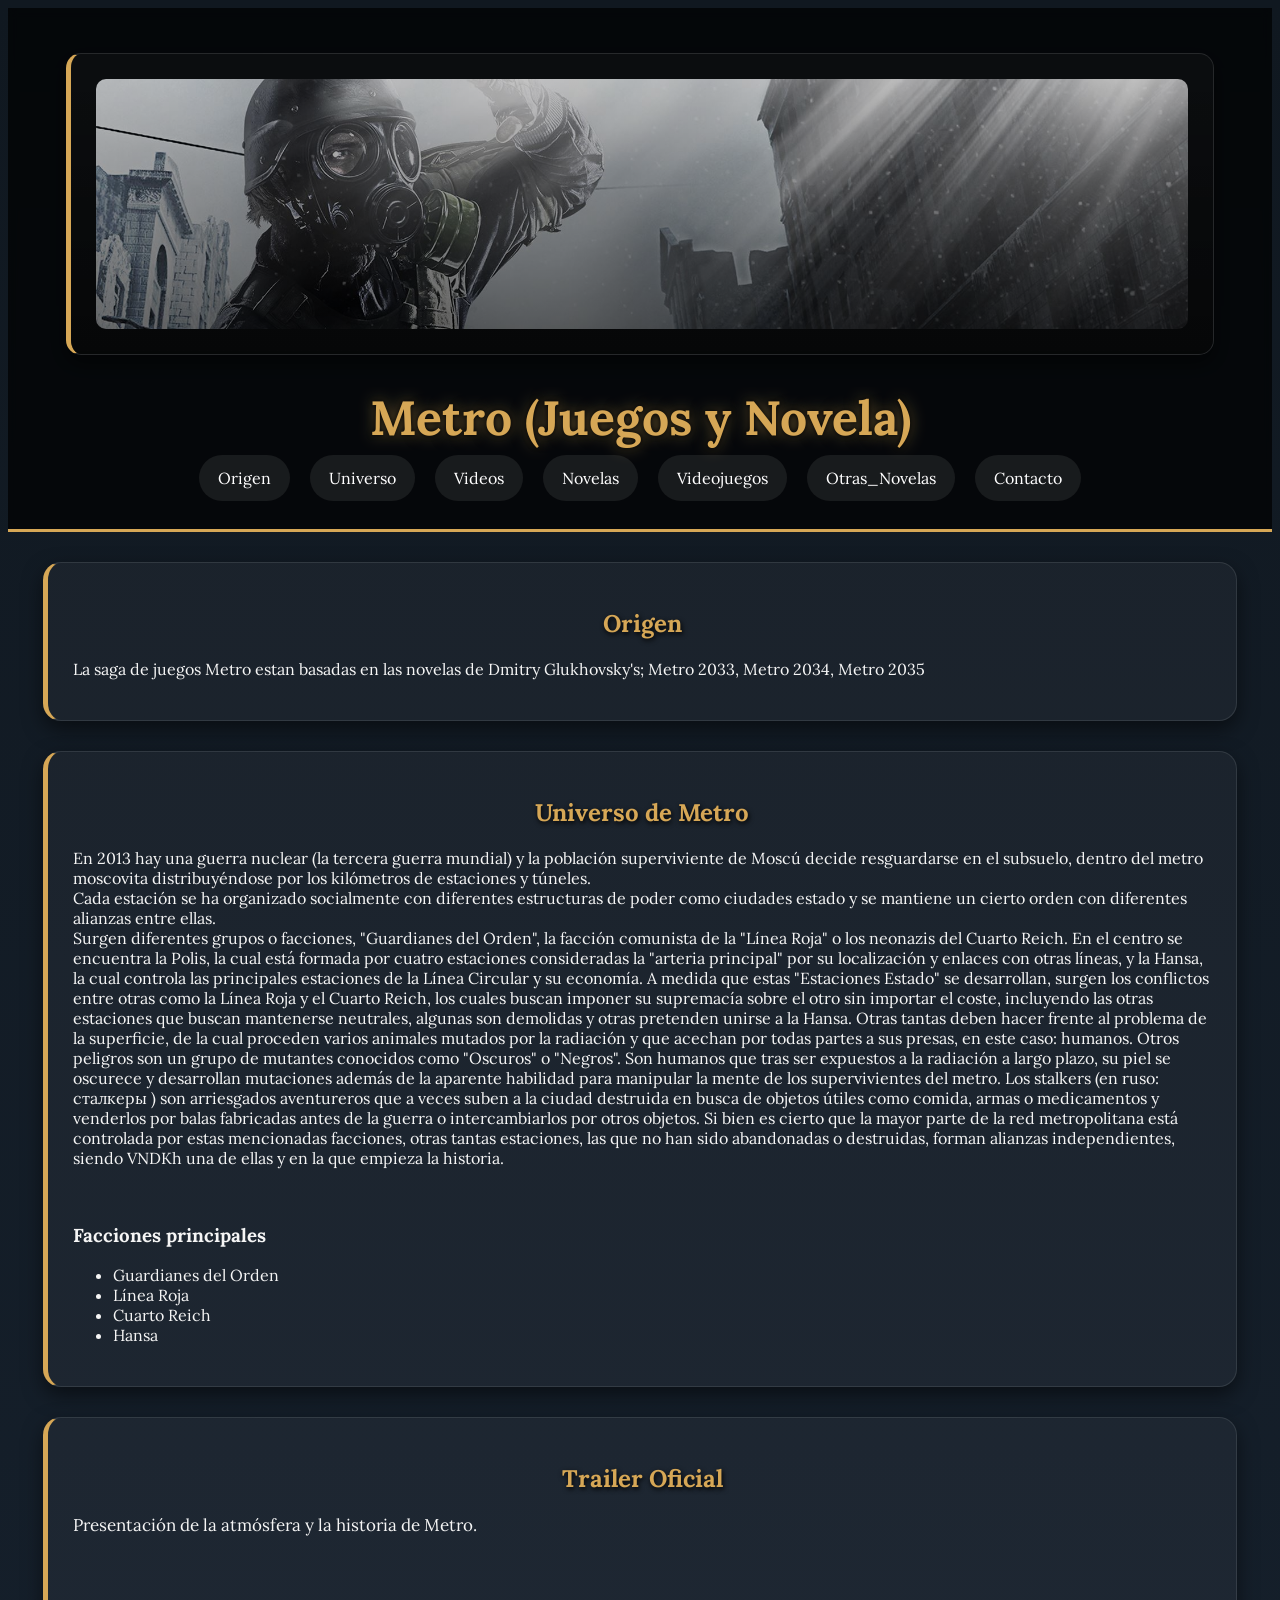
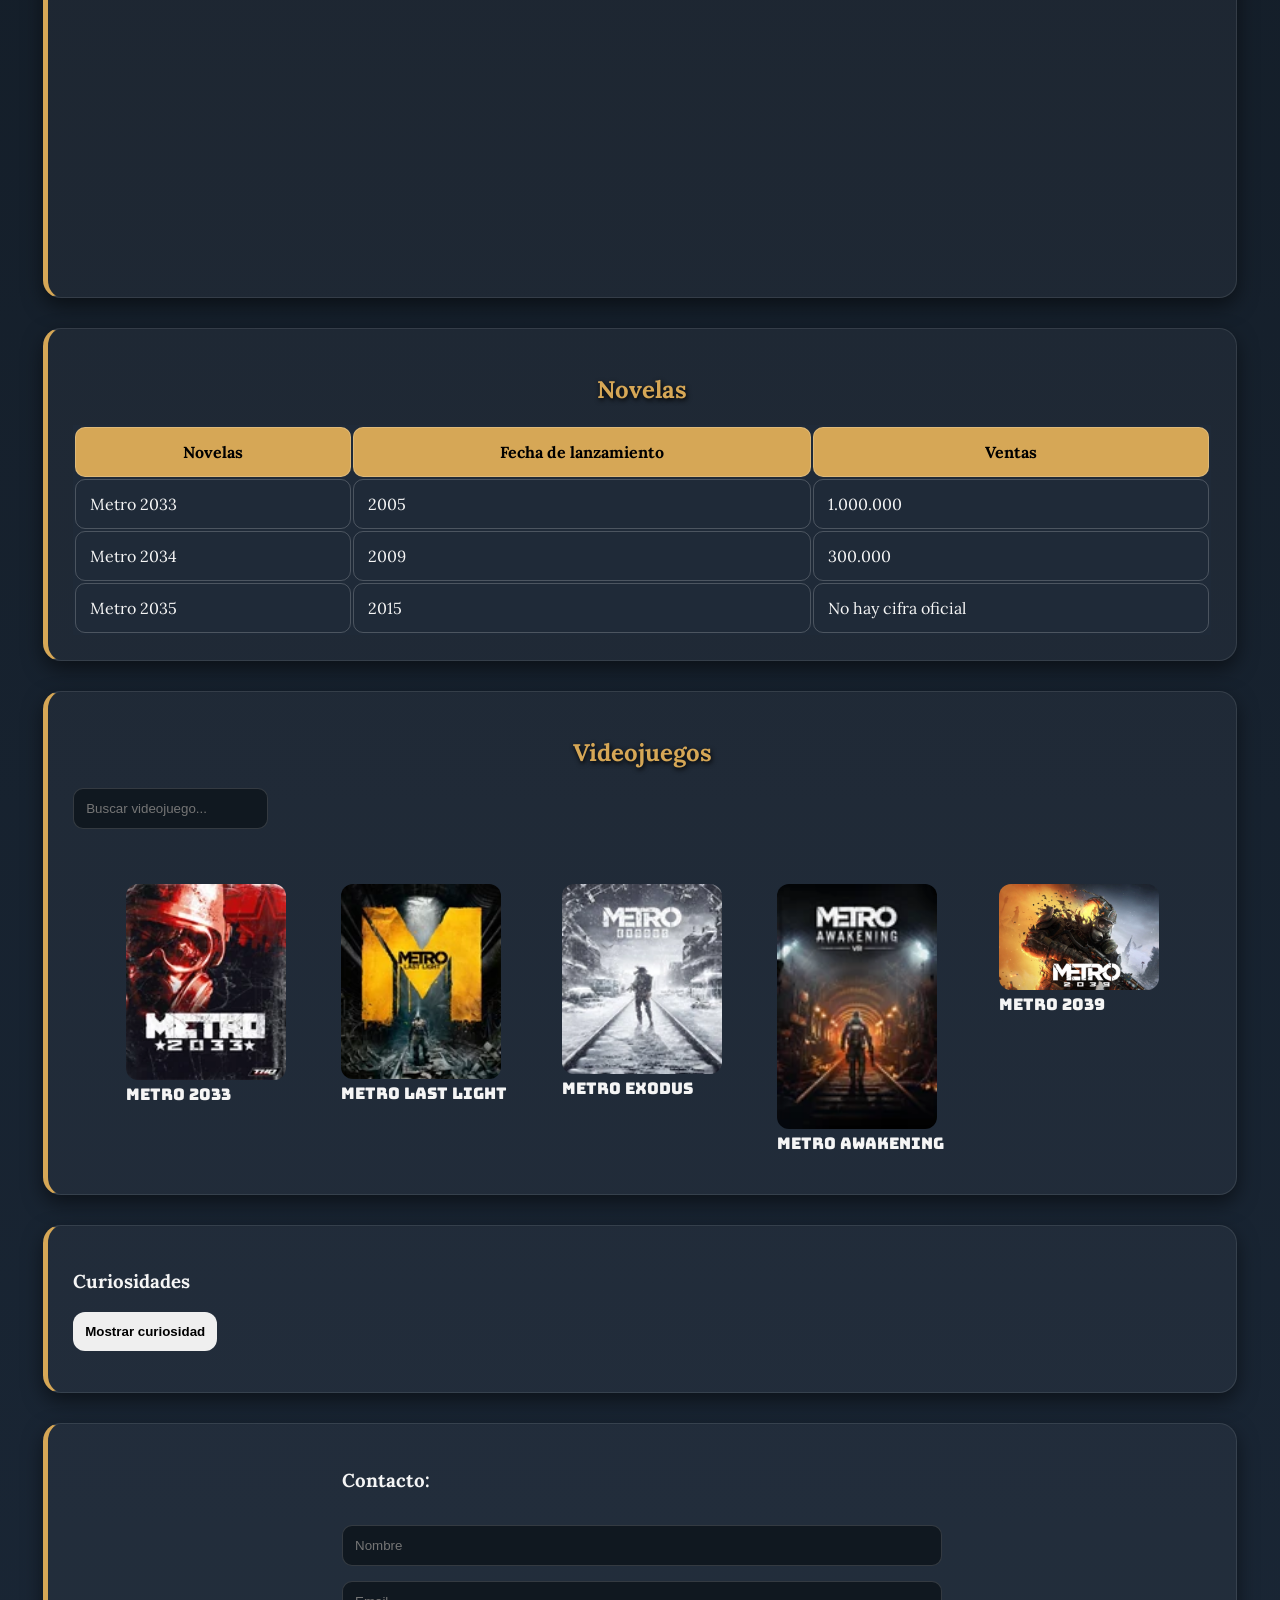
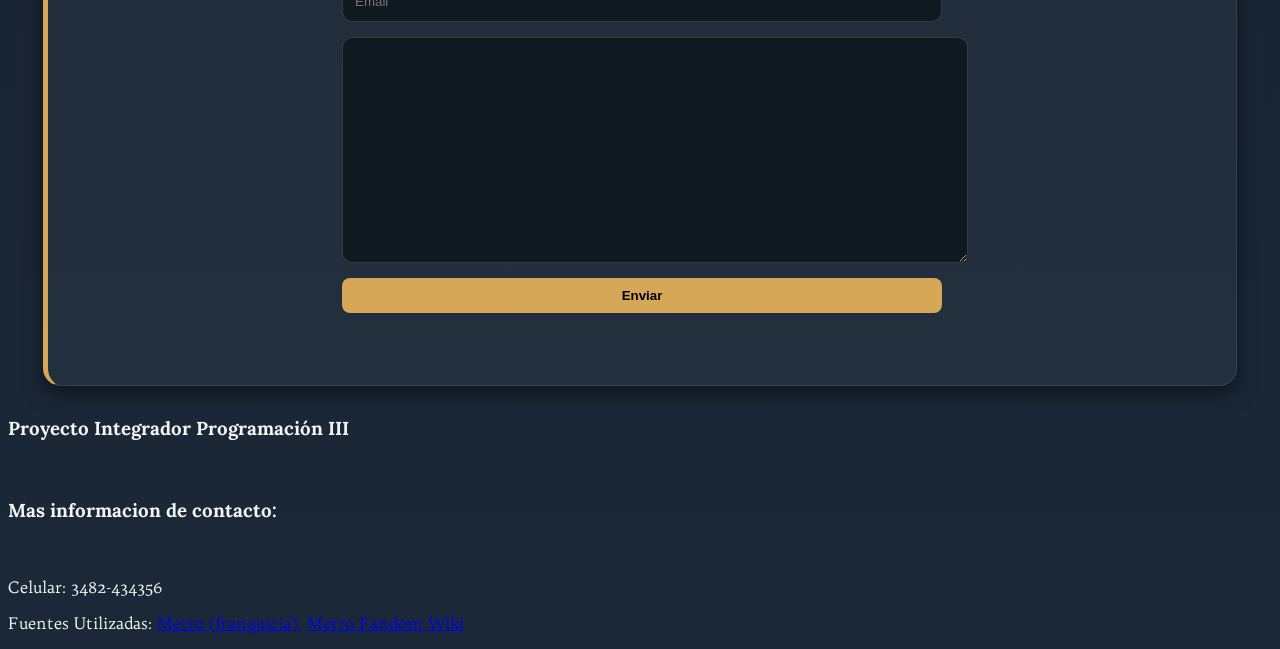
==== commit 6ad373bb: "feat:se valido el form" ====
--- a/index.html
+++ b/index.html
@@ -141,22 +141,22 @@
             </div>
         </section>
 
-        <section class="otras_novelas" id="otras_novelas">
-            <h3>Otras novelas</h3>
-            <a href="https://metrovideogame.fandom.com/wiki/Universe_of_Metro_2033_(Book_Series)">ir a otras novelas del universo Metro</a>
-            <br><br>
-            <button id="curiosidad">
-                Curiosidad
-            </button>
+        <section class="curiosidad" id="curiosidades">
+            <h3>Curiosidades</h3>
+                <button id="btnCuriosidad">
+                    Mostrar curiosidad
+                </button>
+            <p id="textoCuriosidad"></p>
         </section>
 
         <section class="contacto" id="contacto">
-            <form action="get">
+            <form id="formulario">
                 <h3>Contacto:</h3>
                 <input type="text" name="Nombre" placeholder="Nombre" required>
                 <input type="email" name="email" placeholder="Email" required>
                 <textarea name="comentarios" id="" required></textarea>
                 <button type="submit">Enviar</button>
+                <p id="mensaje"></p>
             </form>
         </section>
 
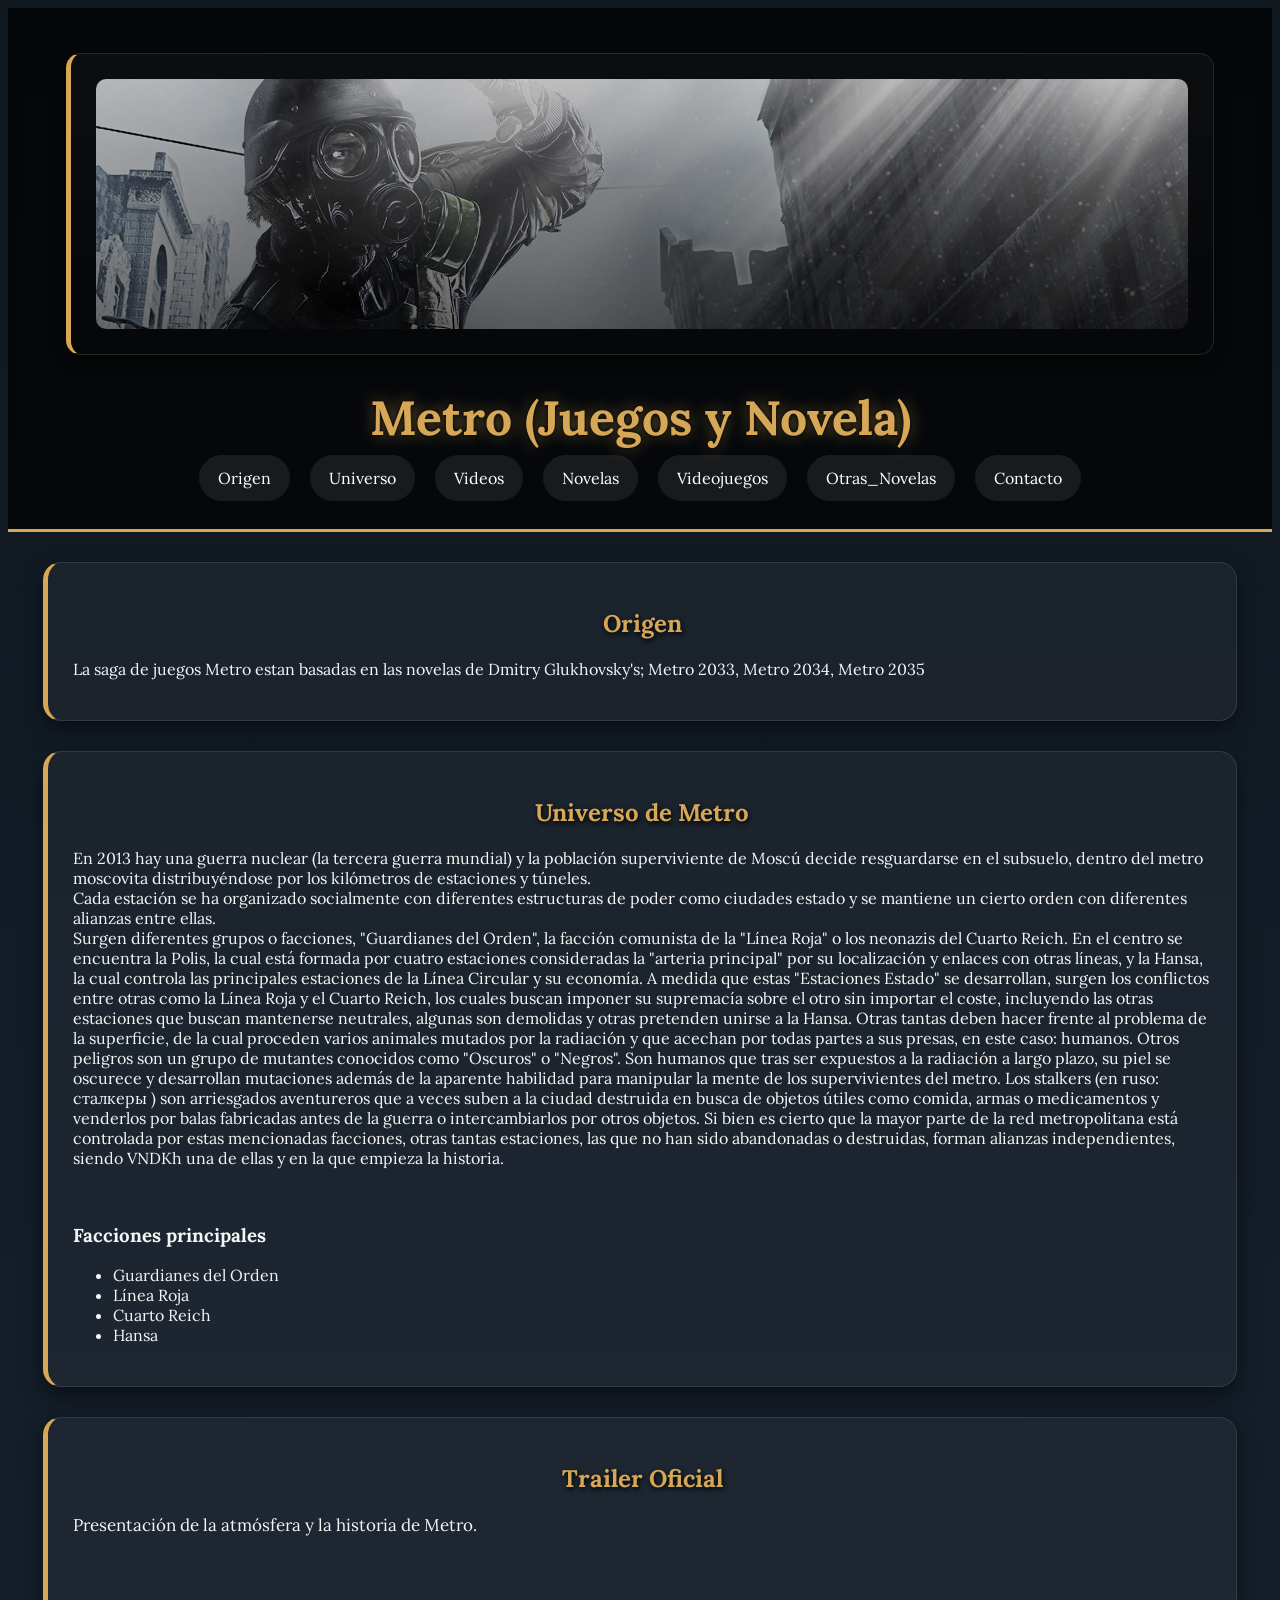
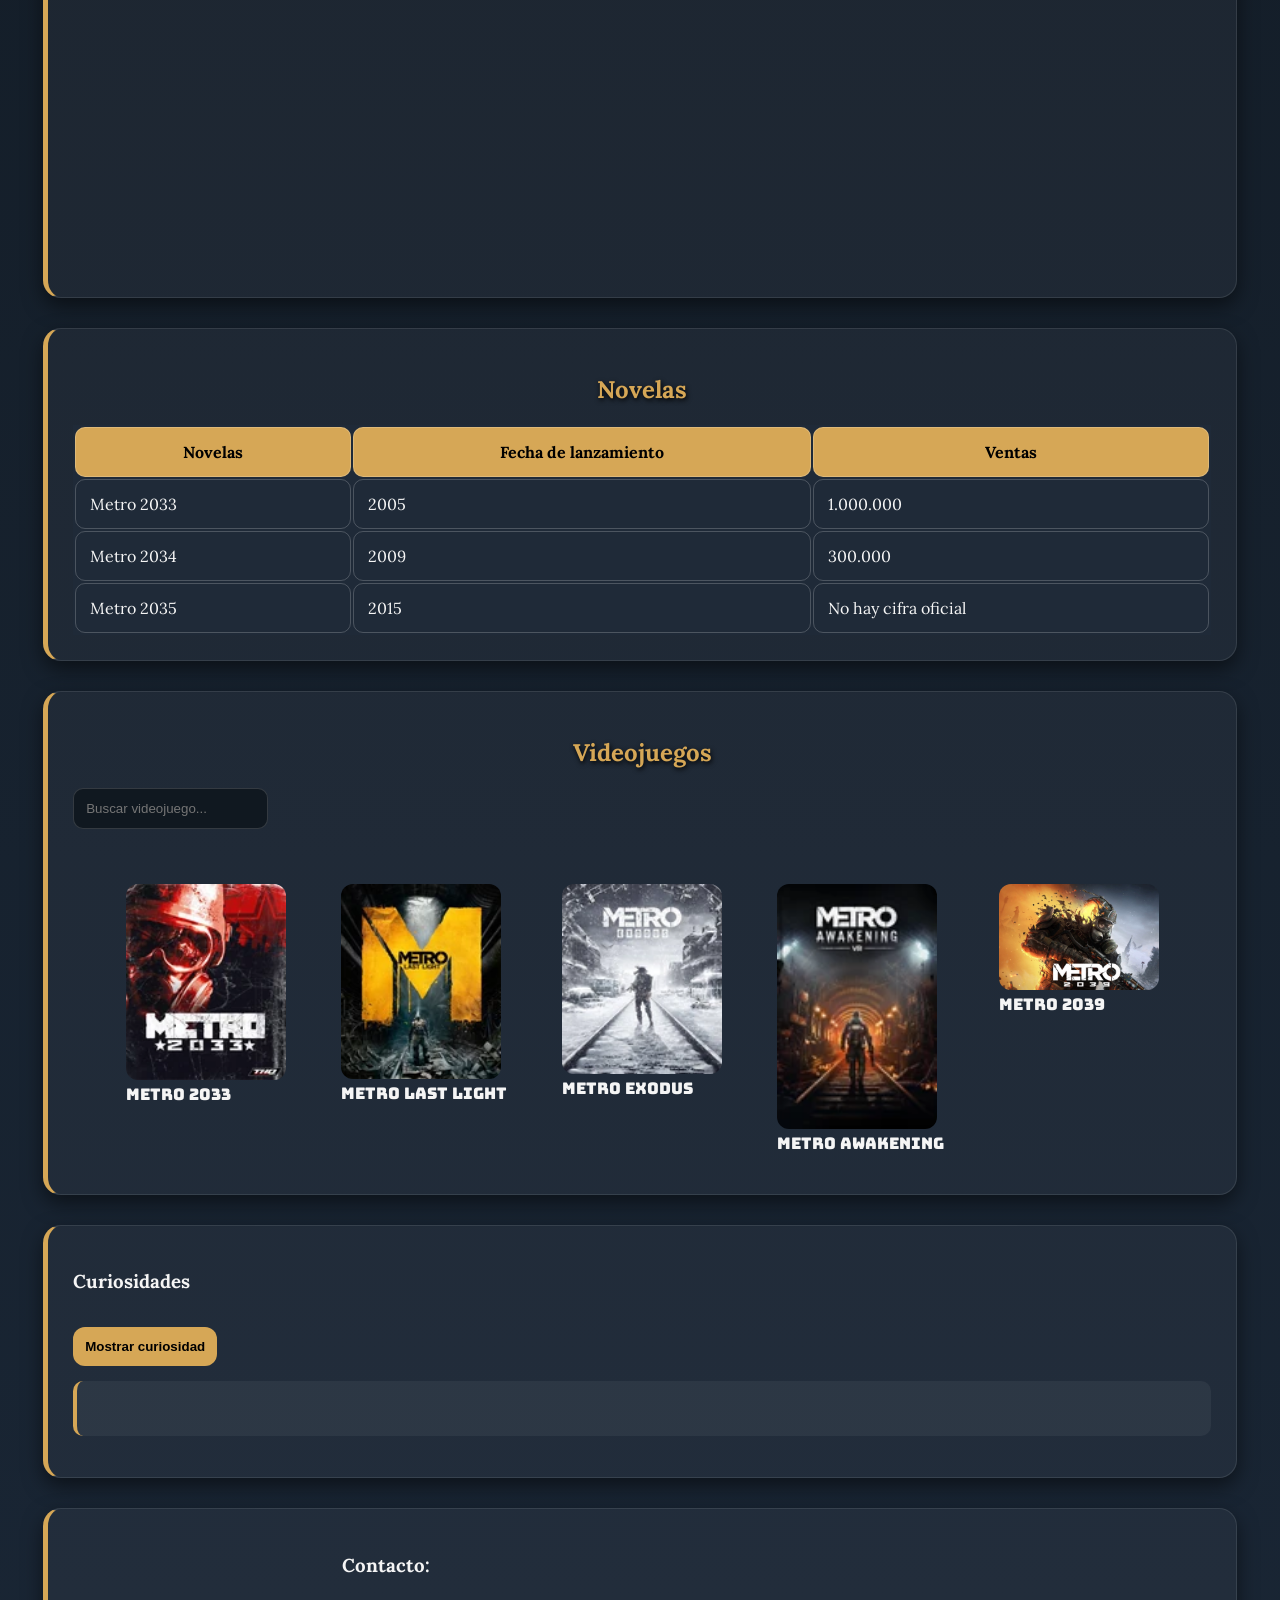
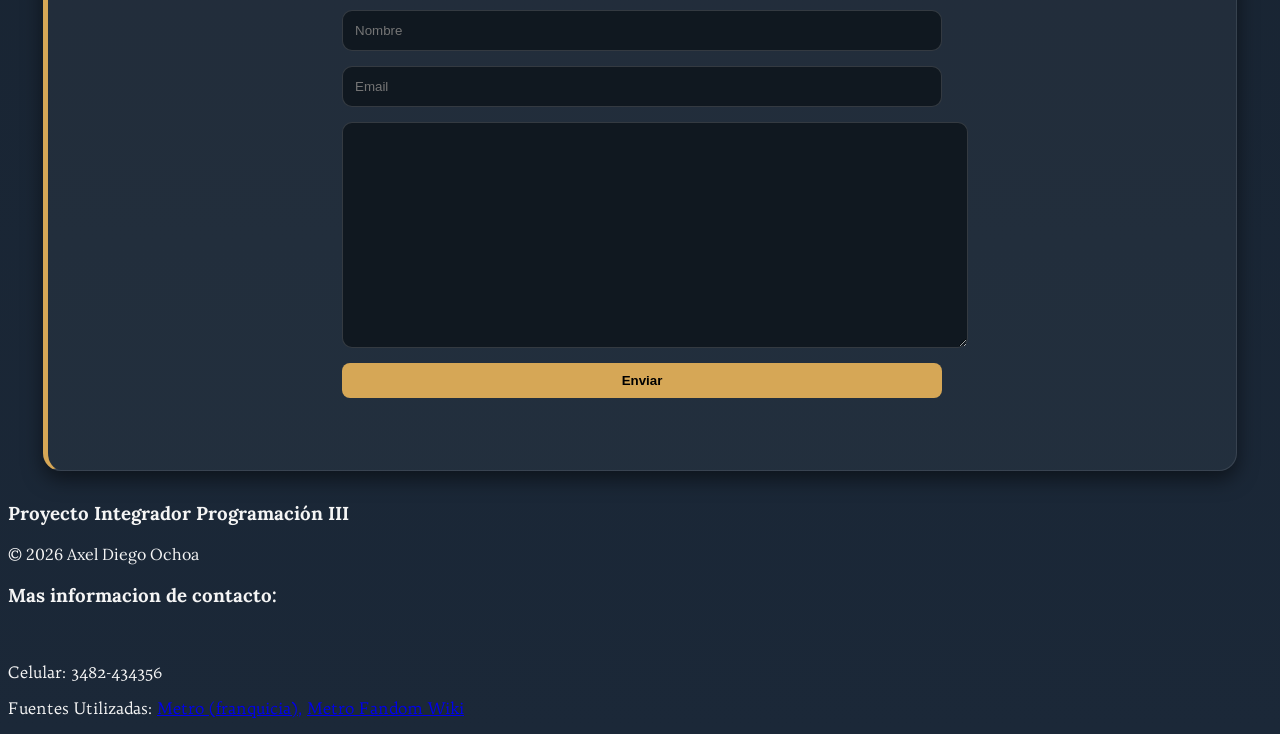
==== commit e4aa4825: "fix: se agrego © 2026 Axel Diego Ochoa en el footer para un vistazo mas profesional, se le agrego al" ====
--- a/index.html
+++ b/index.html
@@ -114,22 +114,22 @@
             <div class="cards">
 
                 <div class="card card_1">
-                    <img src="assets/Metro2033GameNeutralBoxArt.webp" alt="">
+                    <img src="assets/Metro2033GameNeutralBoxArt.webp" alt="portada de metro 2033">
                     <figcaption>Metro 2033</figcaption>
                 </div>
 
                 <div class="card card_2">
-                    <img src="assets/MetroLastLightNeutralBoxArt.webp" alt="">
+                    <img src="assets/MetroLastLightNeutralBoxArt.webp" alt="portada de metro last light">
                     <figcaption>Metro Last Light</figcaption>
                 </div>
 
                 <div class="card card_3">
-                    <img src="assets/CoverArtMetroExodus.webp" alt="">
+                    <img src="assets/CoverArtMetroExodus.webp" alt="portada de metro exodus">
                     <figcaption>Metro Exodus</figcaption>
                 </div>
 
                 <div class="card card_4">
-                    <img src="assets/Metro_awakening_keyart_vertical.webp" alt="">
+                    <img src="assets/Metro_awakening_keyart_vertical.webp" alt="portada de metro awakening">
                     <figcaption>Metro Awakening</figcaption>
                 </div>
 
@@ -164,6 +164,7 @@
 
     <footer class="pie_pagina">
         <h3>Proyecto Integrador Programación III</h3>
+        © 2026 Axel Diego Ochoa
         <br>
         <h3>Mas informacion de contacto:</h3>
         <a href="https://www.instagram.com/?hl=es"><img src="https://static.vecteezy.com/system/resources/previews/018/930/415/non_2x/instagram-logo-instagram-icon-transparent-free-png.png" alt="" width="50"></a><br>
--- a/style.css
+++ b/style.css
@@ -175,18 +175,22 @@
     transform: translateY(-3px);
 }
 
-.otras_novelas a{
-    text-decoration: none;
-    color: white;
-    background-color: var(--color-principal);
-    padding: 10px 15px;
-    border-radius: 8px;
-    transition: 0.3s;
-}
-
-.otras_novelas a:hover {
-    background-color: var(--color-secundario);
-    transform: scale(1.1);
+#btnCuriosidad{
+    background-color: var(--color-secundario);
+    color: black;
+    font-weight: bold;
+    margin-top: 15px;
+}
+
+#textoCuriosidad{
+    margin-top: 15px;
+    padding: 15px;
+    border-left: 4px solid var(--color-secundario);
+    background: rgba(255,255,255,.05);
+    border-radius: 10px;
+    font-style: italic;
+    min-height: 25px;
+    transition: .3s;
 }
 
 
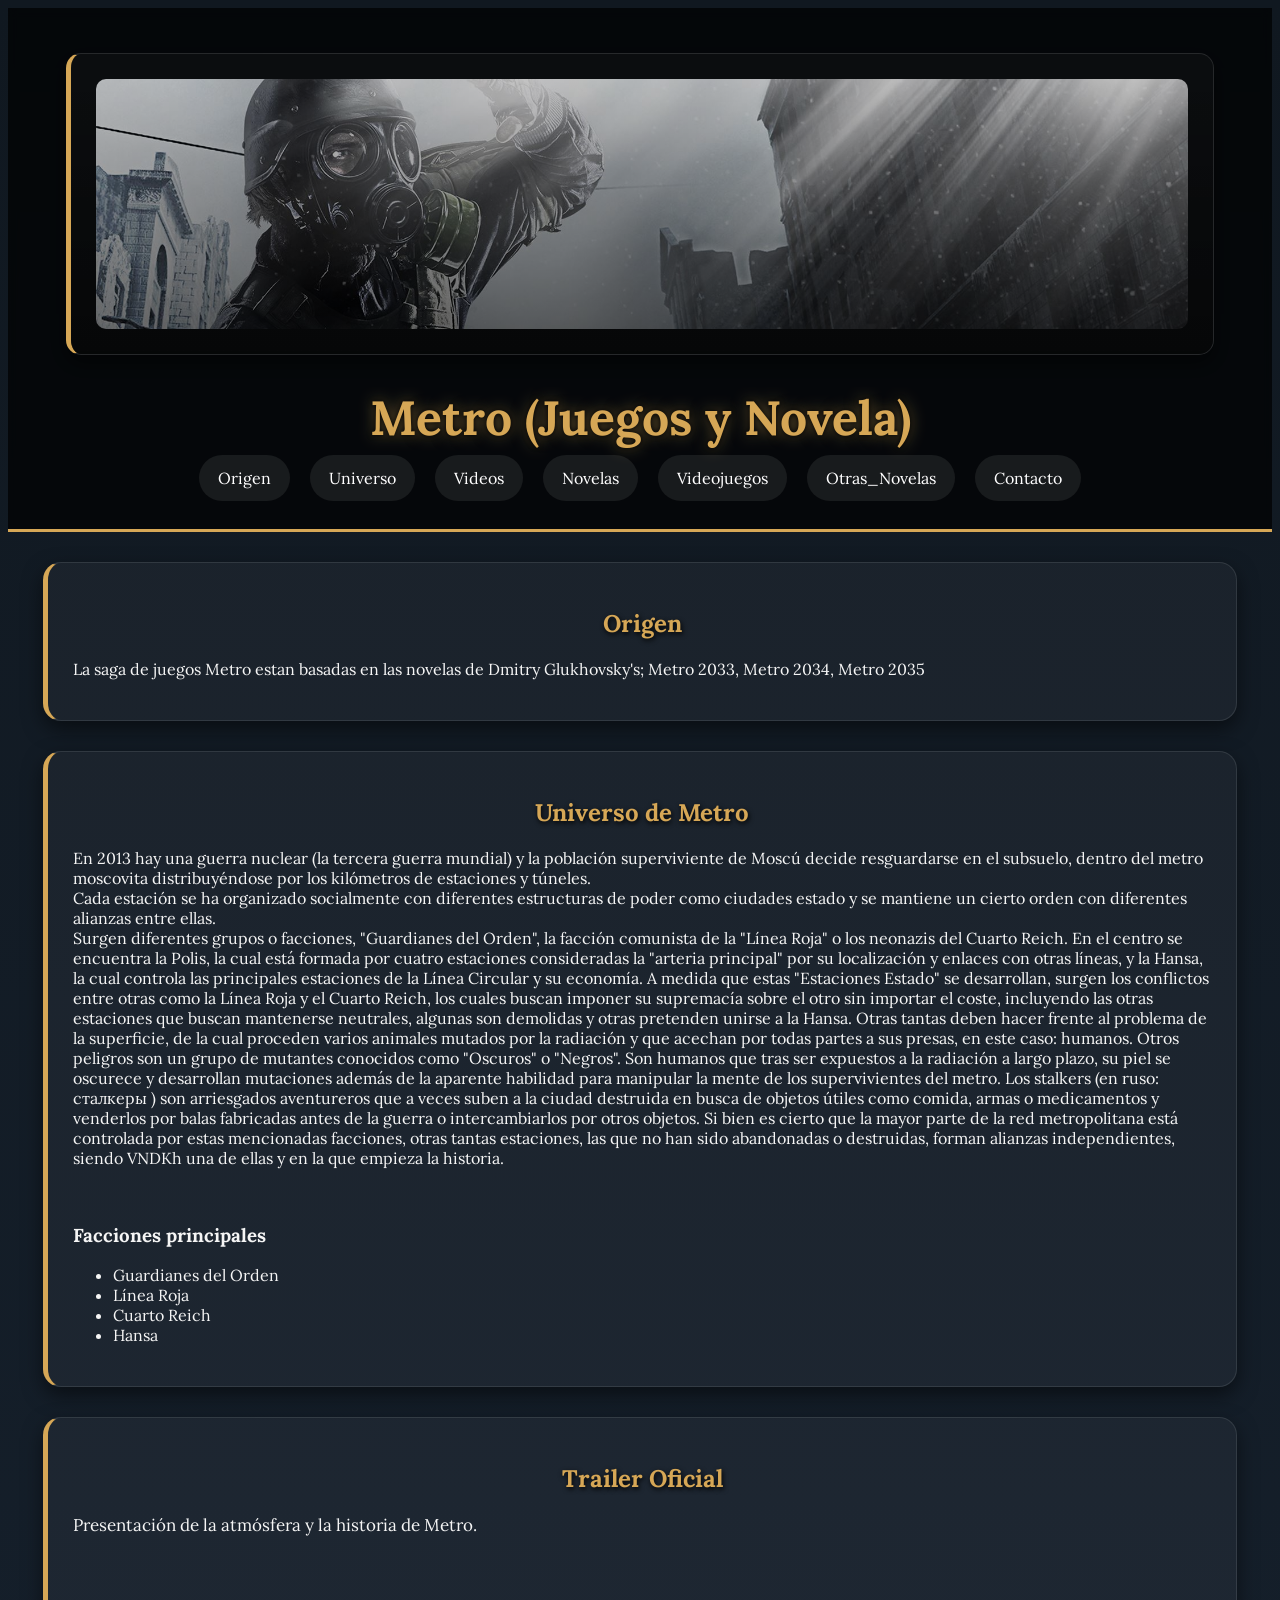
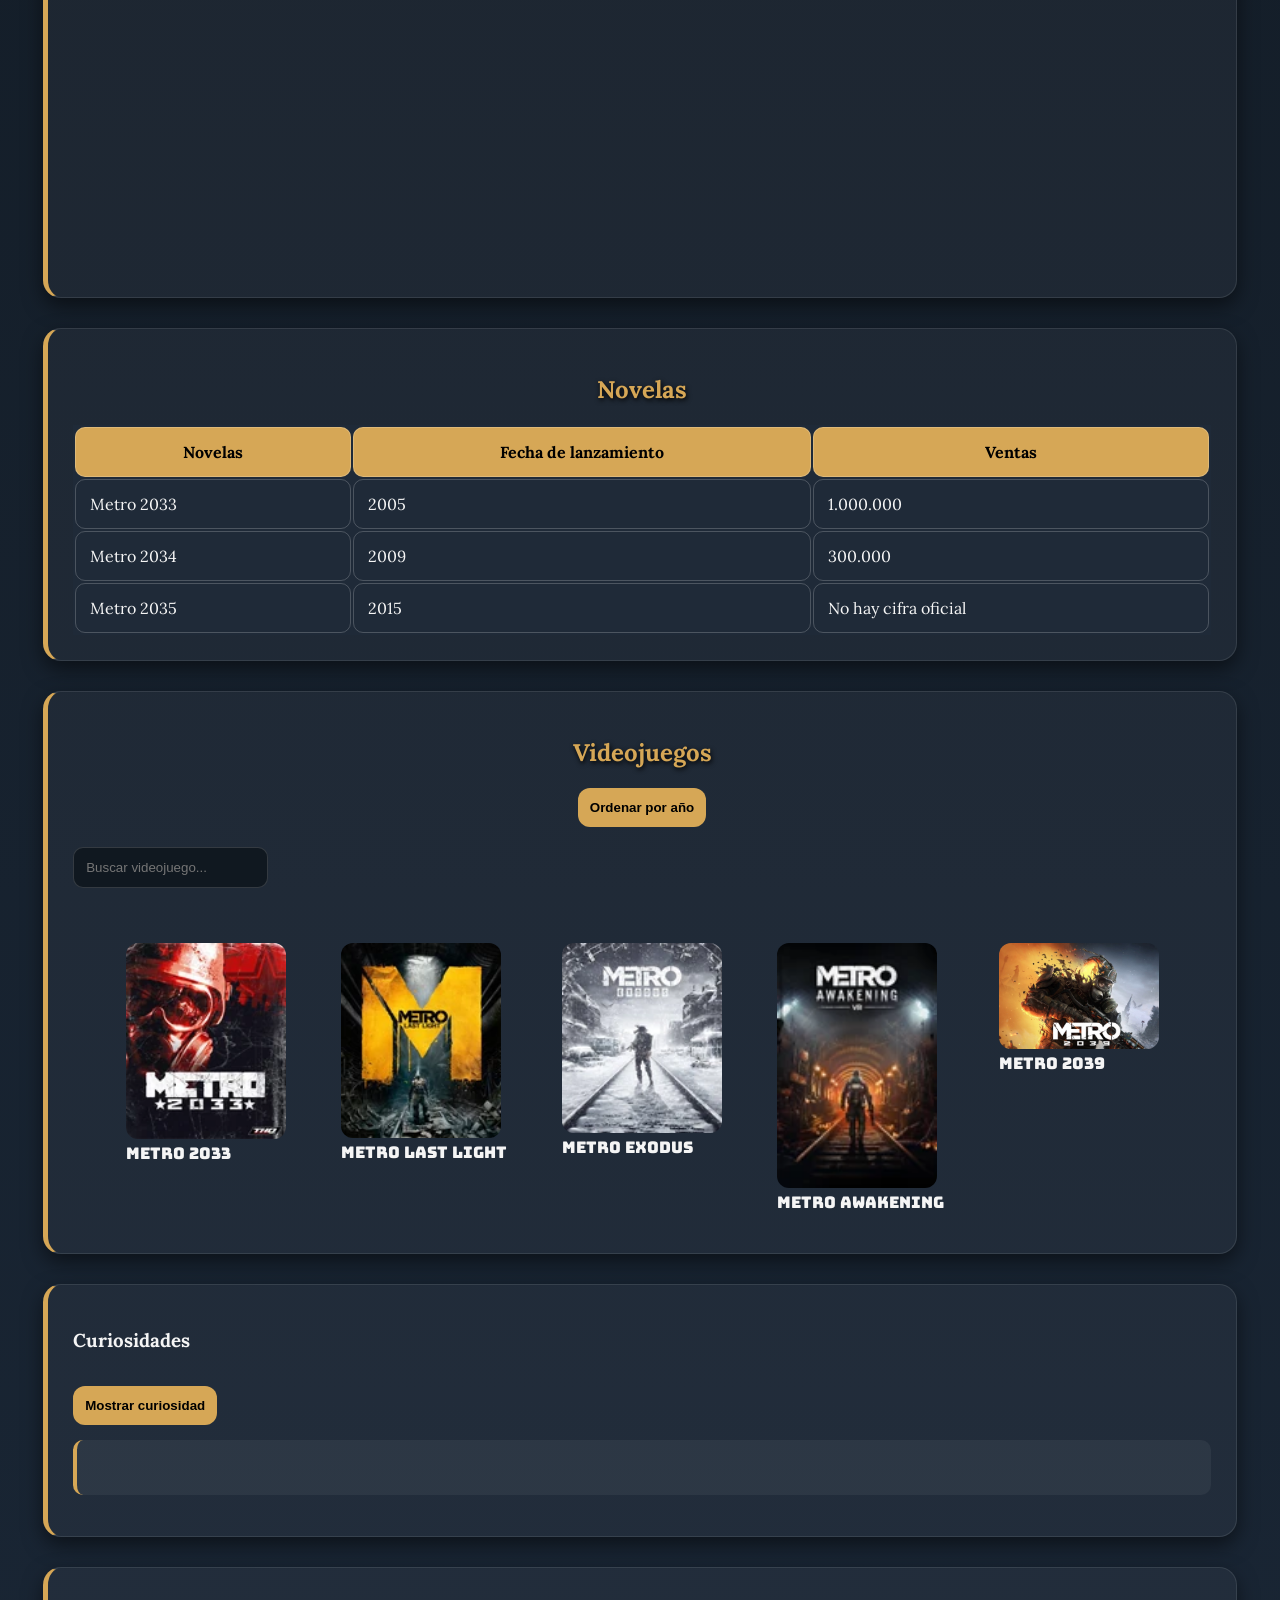
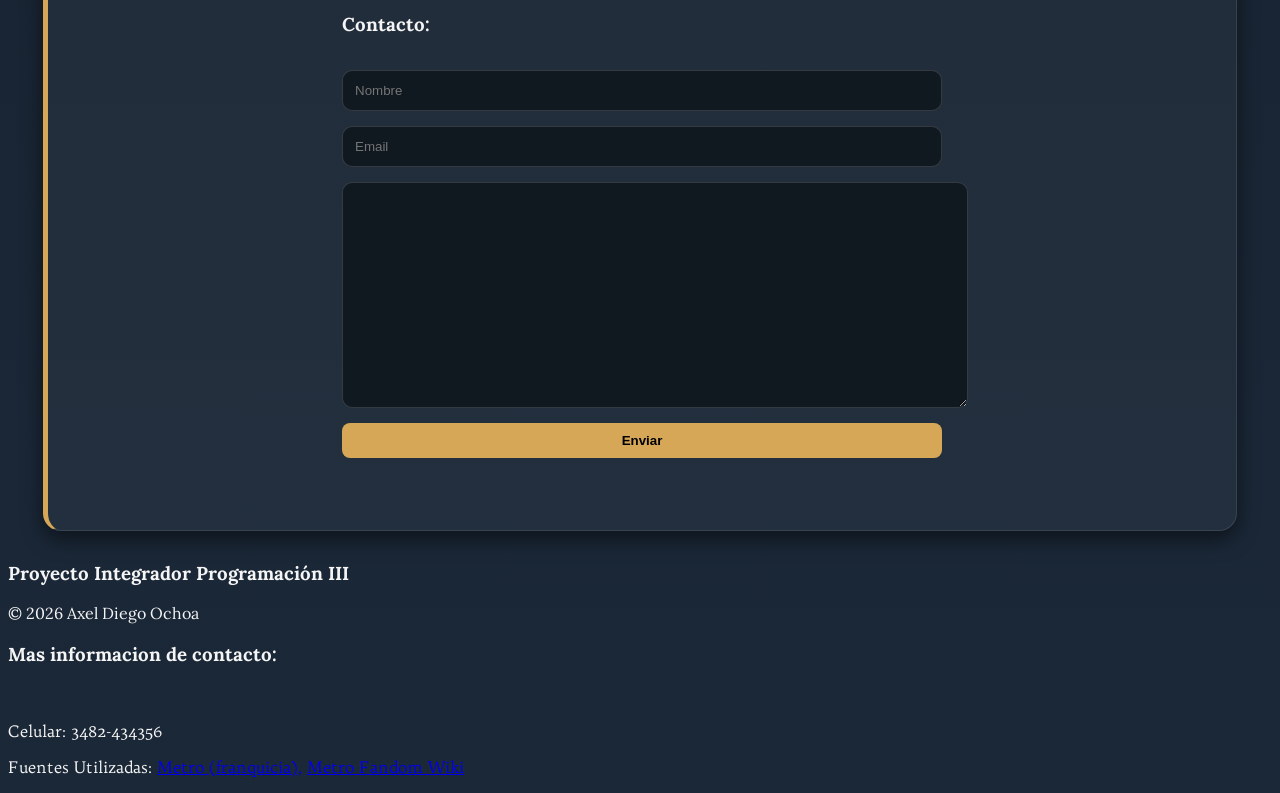
==== commit e895e385: "feat: se agrego un boton para ordenar los juegos por fecha de salida, se procede a la creacion de la" ====
--- a/index.html
+++ b/index.html
@@ -105,6 +105,10 @@
         <section class="videojuegos" id="videojuegos">
             <h2>Videojuegos</h2>
 
+            <button id="ordenarJuegos">
+                Ordenar por año
+            </button>
+
             <input
                 type="text"
                 id="buscador"
@@ -113,27 +117,27 @@
 
             <div class="cards">
 
-                <div class="card card_1">
+                <div class="card card_1" data-anio="2010">
                     <img src="assets/Metro2033GameNeutralBoxArt.webp" alt="portada de metro 2033">
                     <figcaption>Metro 2033</figcaption>
                 </div>
 
-                <div class="card card_2">
+                <div class="card card_2" data-anio="2013">
                     <img src="assets/MetroLastLightNeutralBoxArt.webp" alt="portada de metro last light">
                     <figcaption>Metro Last Light</figcaption>
                 </div>
 
-                <div class="card card_3">
+                <div class="card card_3" data-anio="2019">
                     <img src="assets/CoverArtMetroExodus.webp" alt="portada de metro exodus">
                     <figcaption>Metro Exodus</figcaption>
                 </div>
 
-                <div class="card card_4">
+                <div class="card card_4" data-anio="2024">
                     <img src="assets/Metro_awakening_keyart_vertical.webp" alt="portada de metro awakening">
                     <figcaption>Metro Awakening</figcaption>
                 </div>
 
-                <div class="card card_5">
+                <div class="card card_5" data-anio="2027">
                     <img src="assets/6EFFBEDKTZCKPPZIQ3A46GGJRQ.jpg" alt="">
                     <figcaption>Metro 2039</figcaption>
                 </div>
--- a/style.css
+++ b/style.css
@@ -193,7 +193,15 @@
     transition: .3s;
 }
 
-
+#ordenarJuegos{
+
+    margin:20px auto;
+    display:block;
+    background:var(--color-secundario);
+    color:black;
+    font-weight:bold;
+
+}
 
 @keyframes aparecer{
     from{
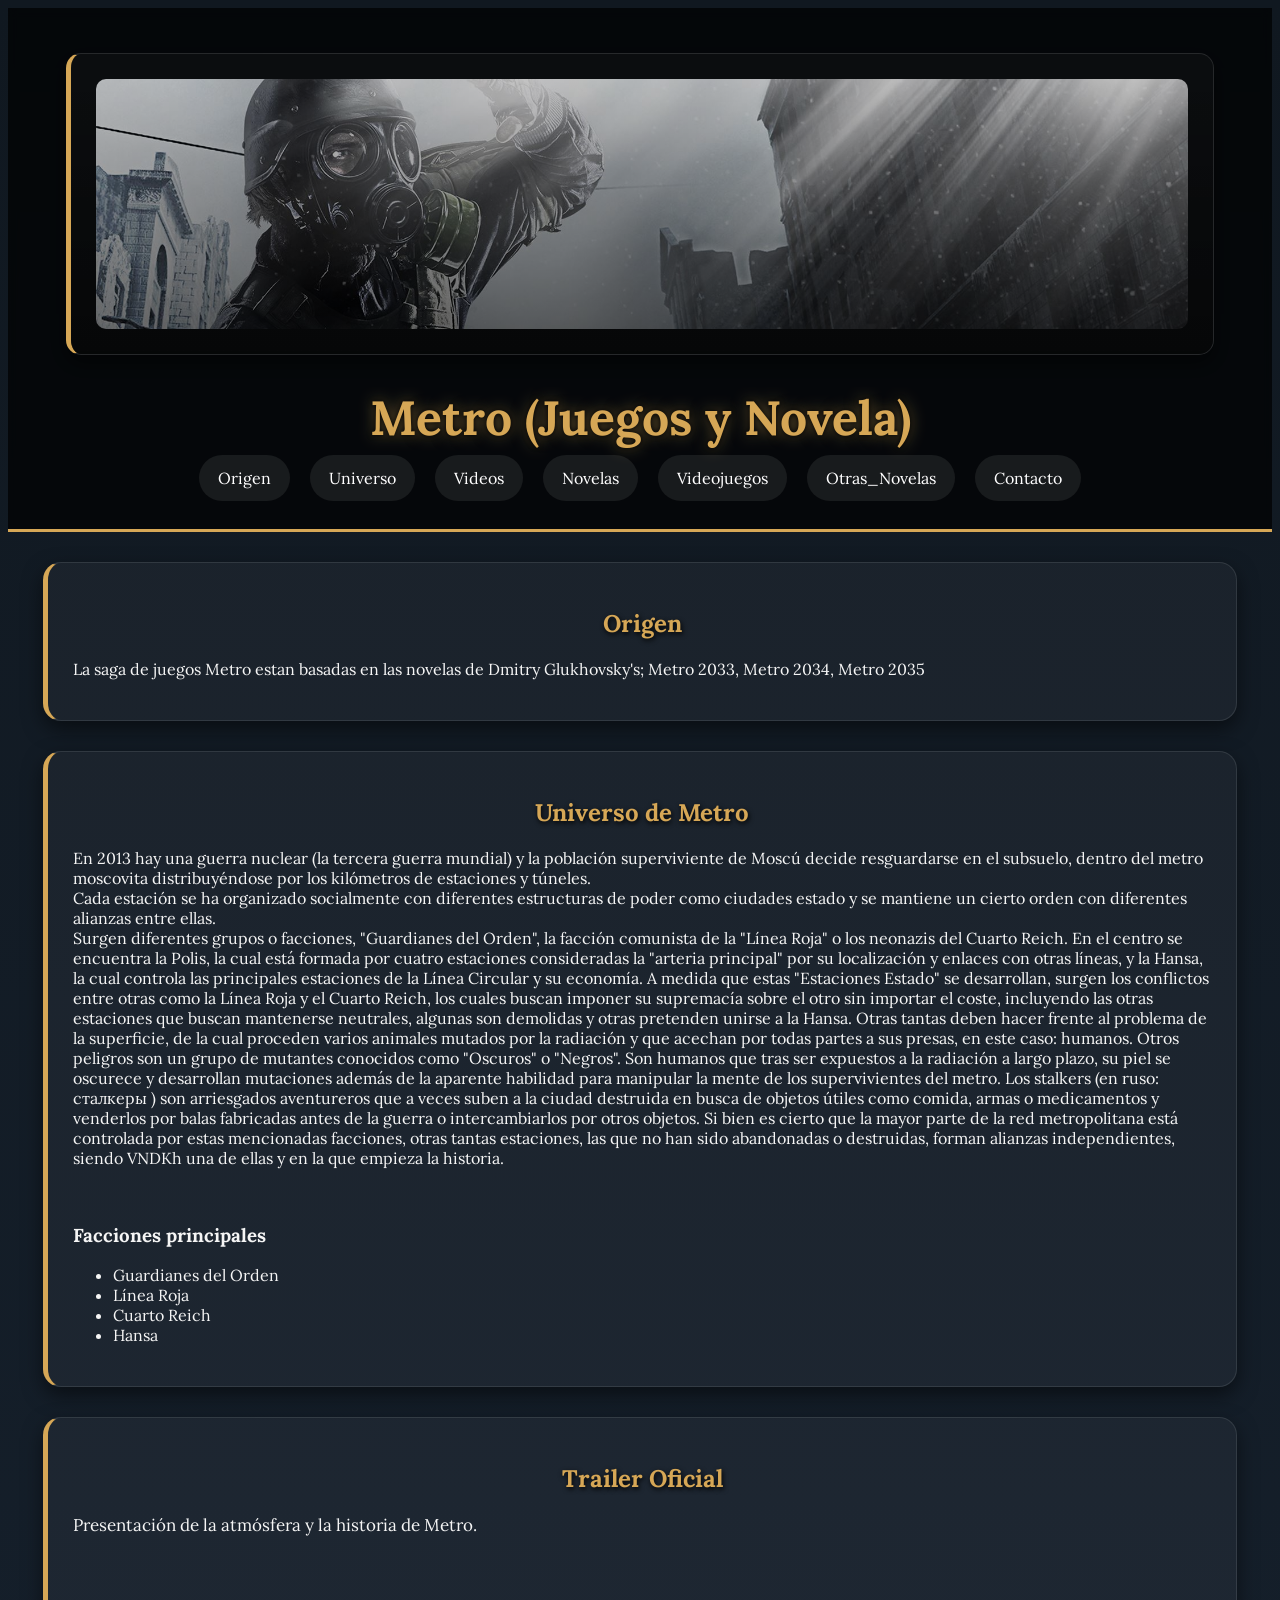
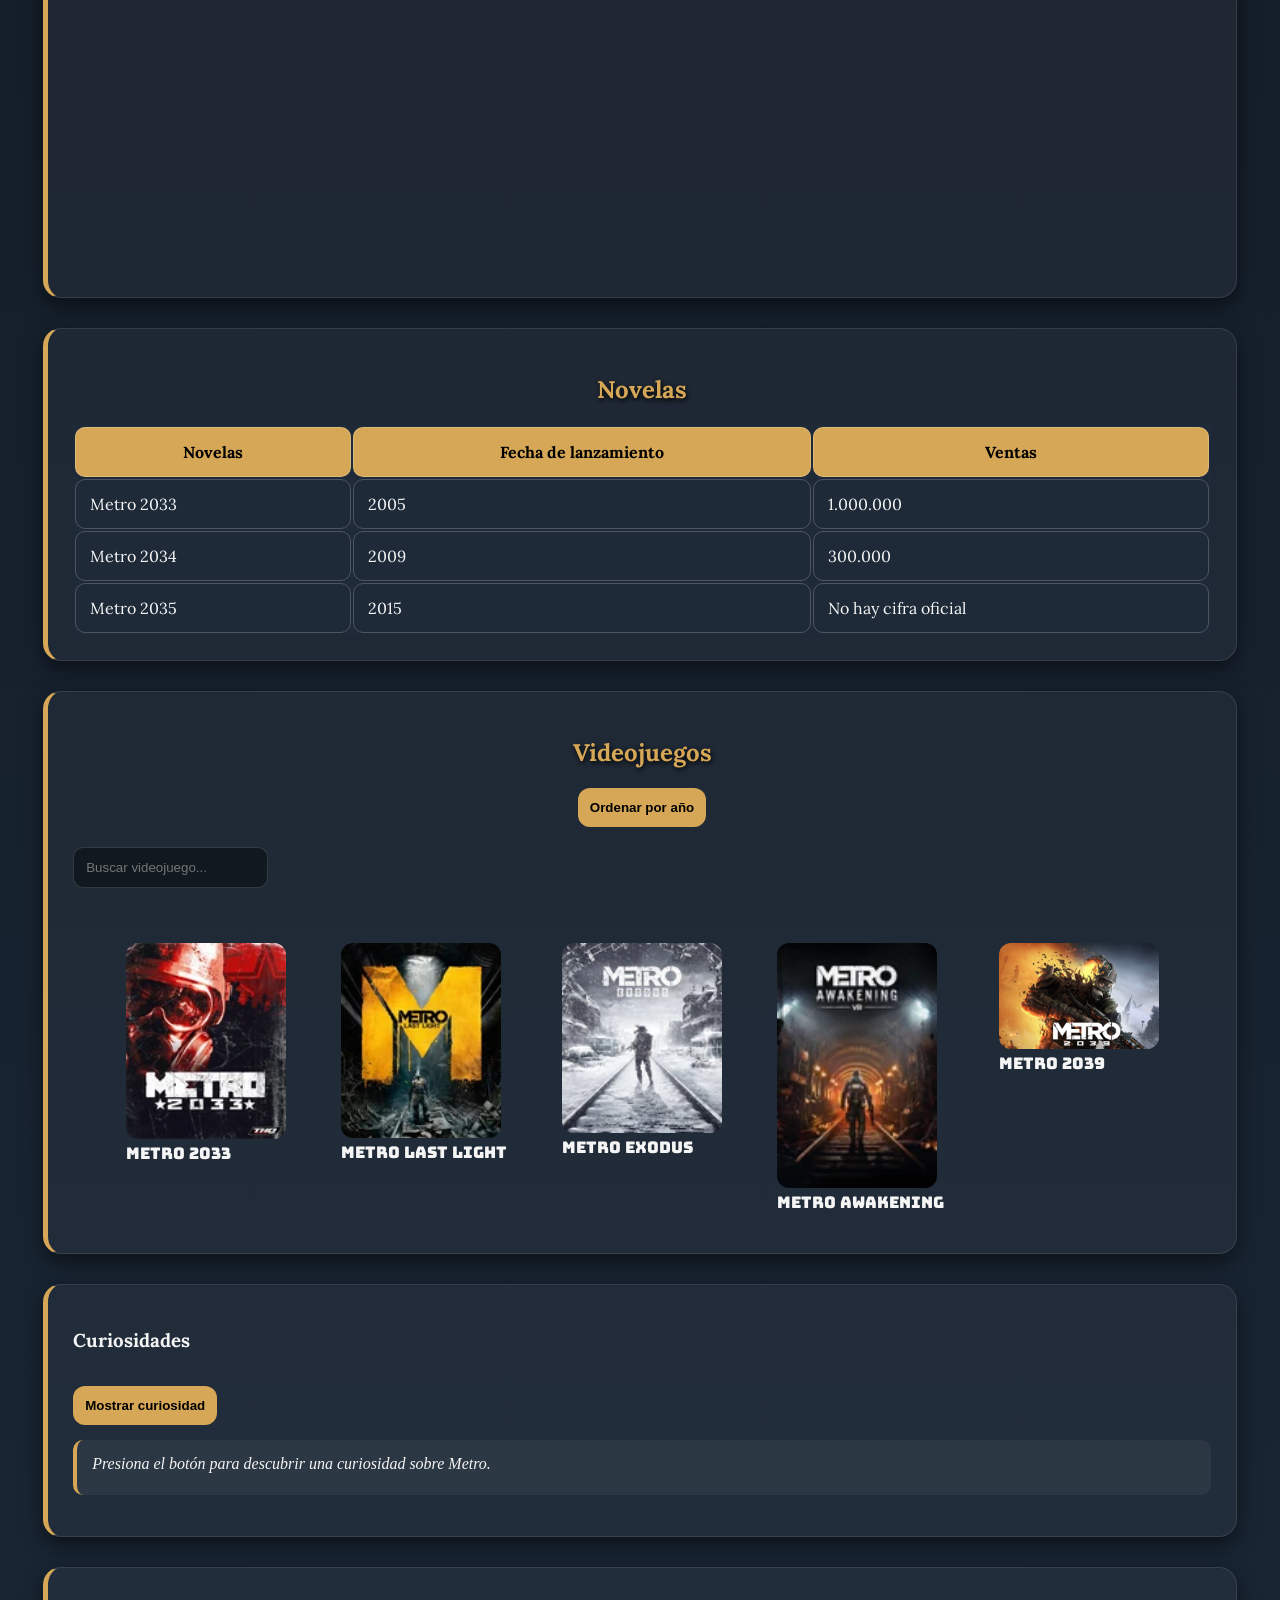
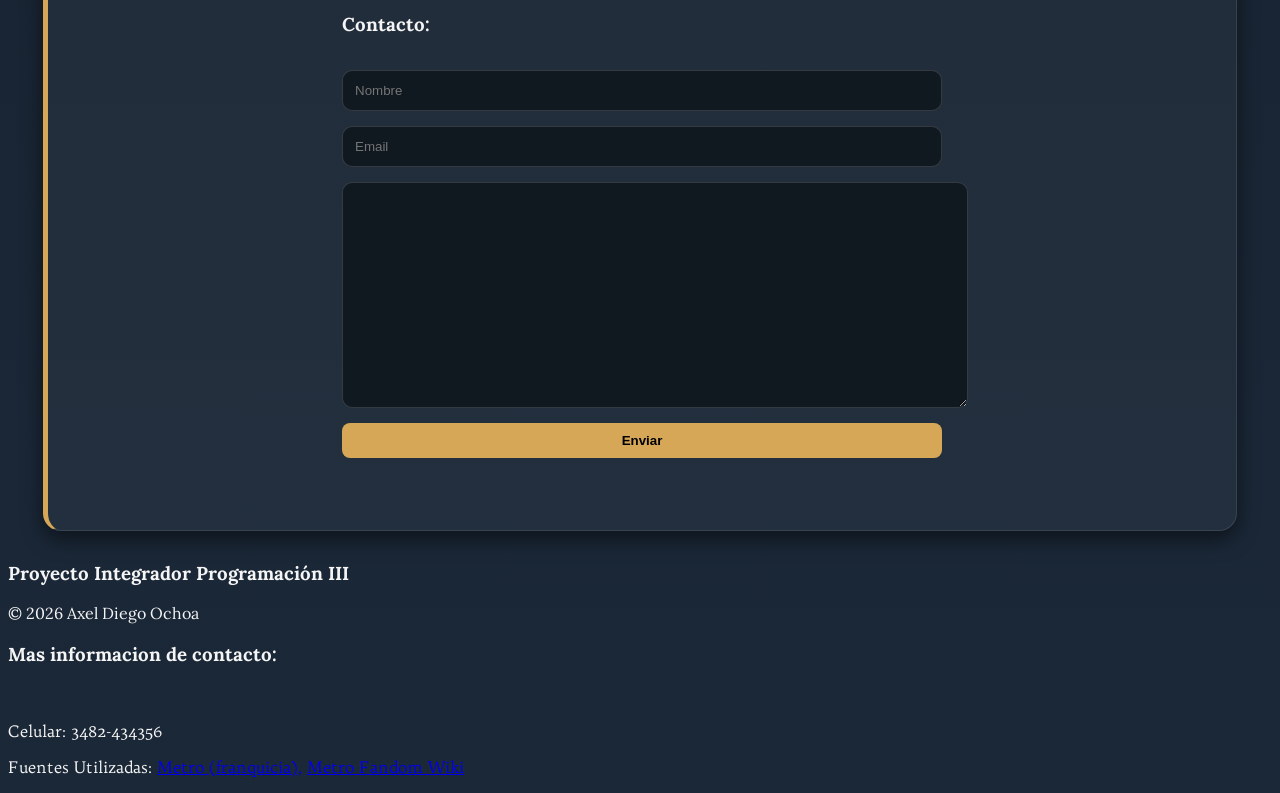
==== commit 9bf5dc87: "feat: se agrego la funcion ordenarjuegos, se agrego un texto al p de curiosidades y se arreglo el RE" ====
--- a/index.html
+++ b/index.html
@@ -150,7 +150,7 @@
                 <button id="btnCuriosidad">
                     Mostrar curiosidad
                 </button>
-            <p id="textoCuriosidad"></p>
+            <p id="textoCuriosidad">Presiona el botón para descubrir una curiosidad sobre Metro.</p> 
         </section>
 
         <section class="contacto" id="contacto">
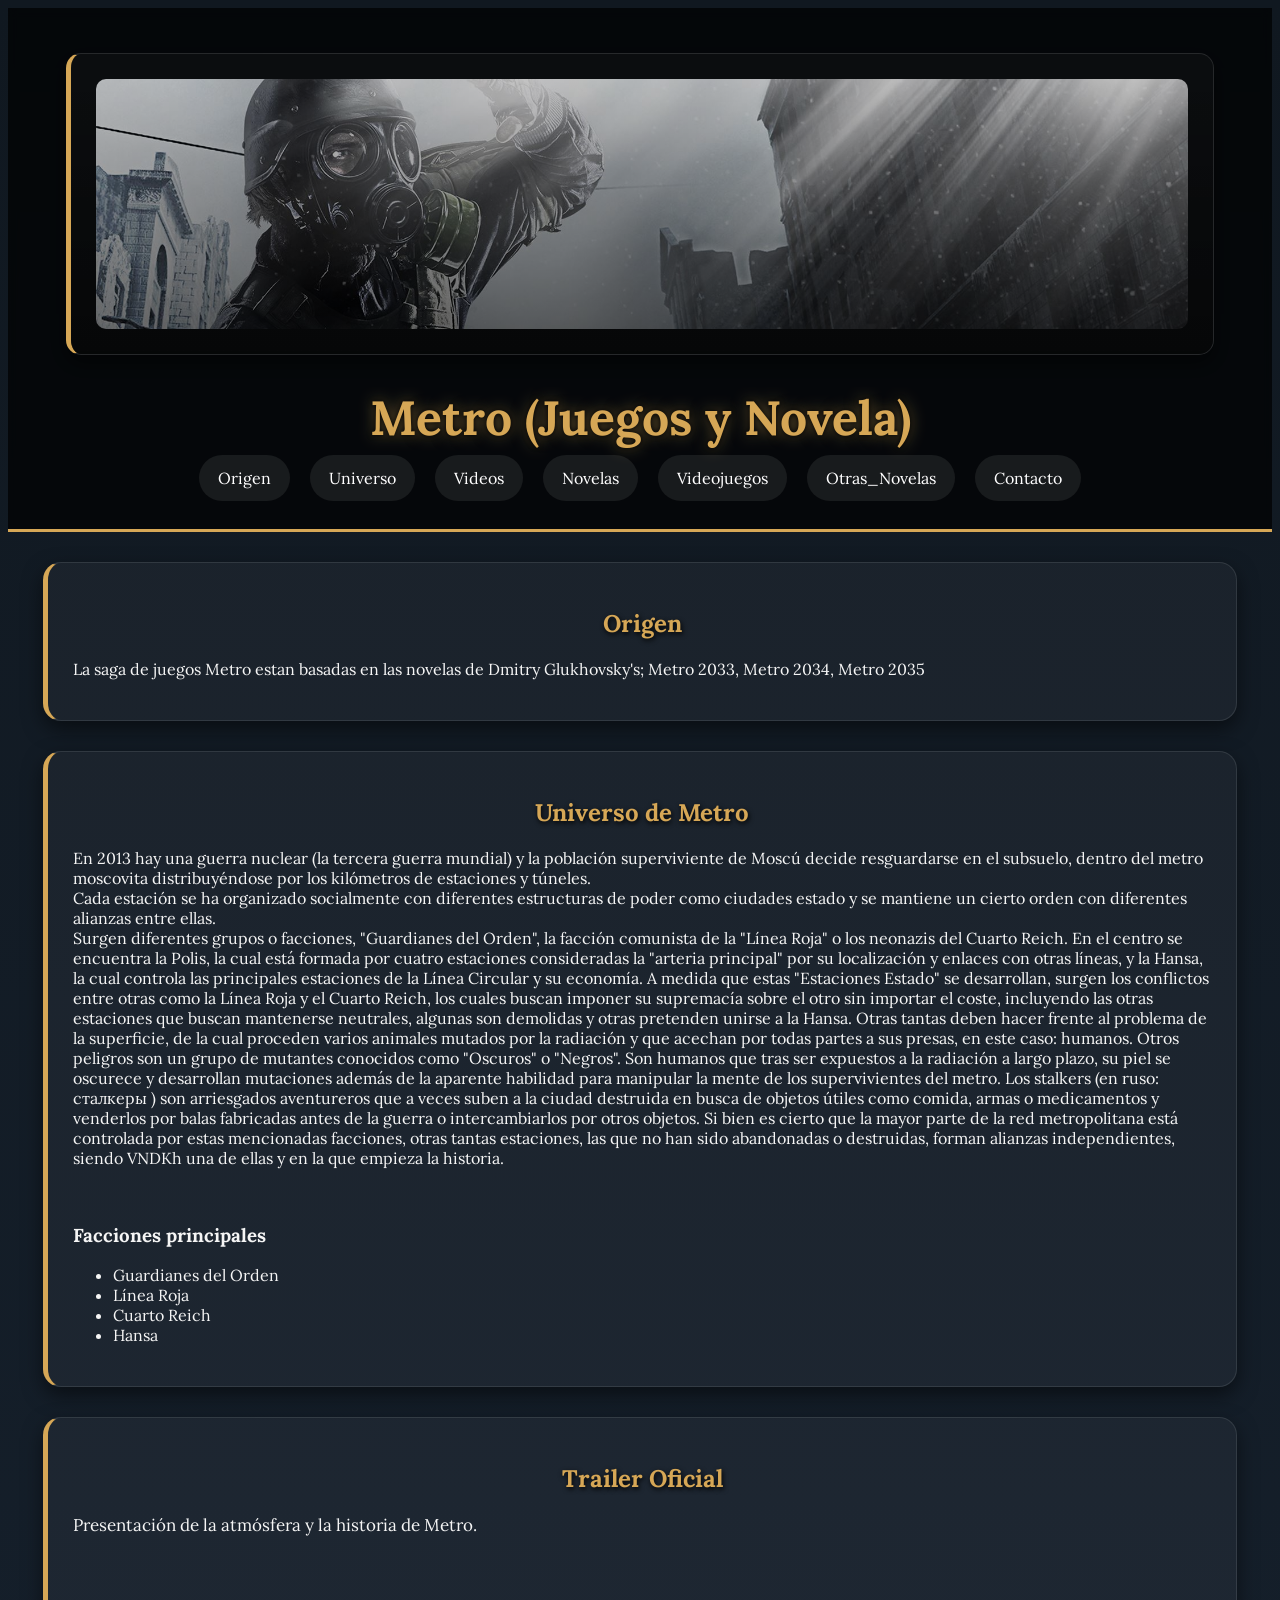
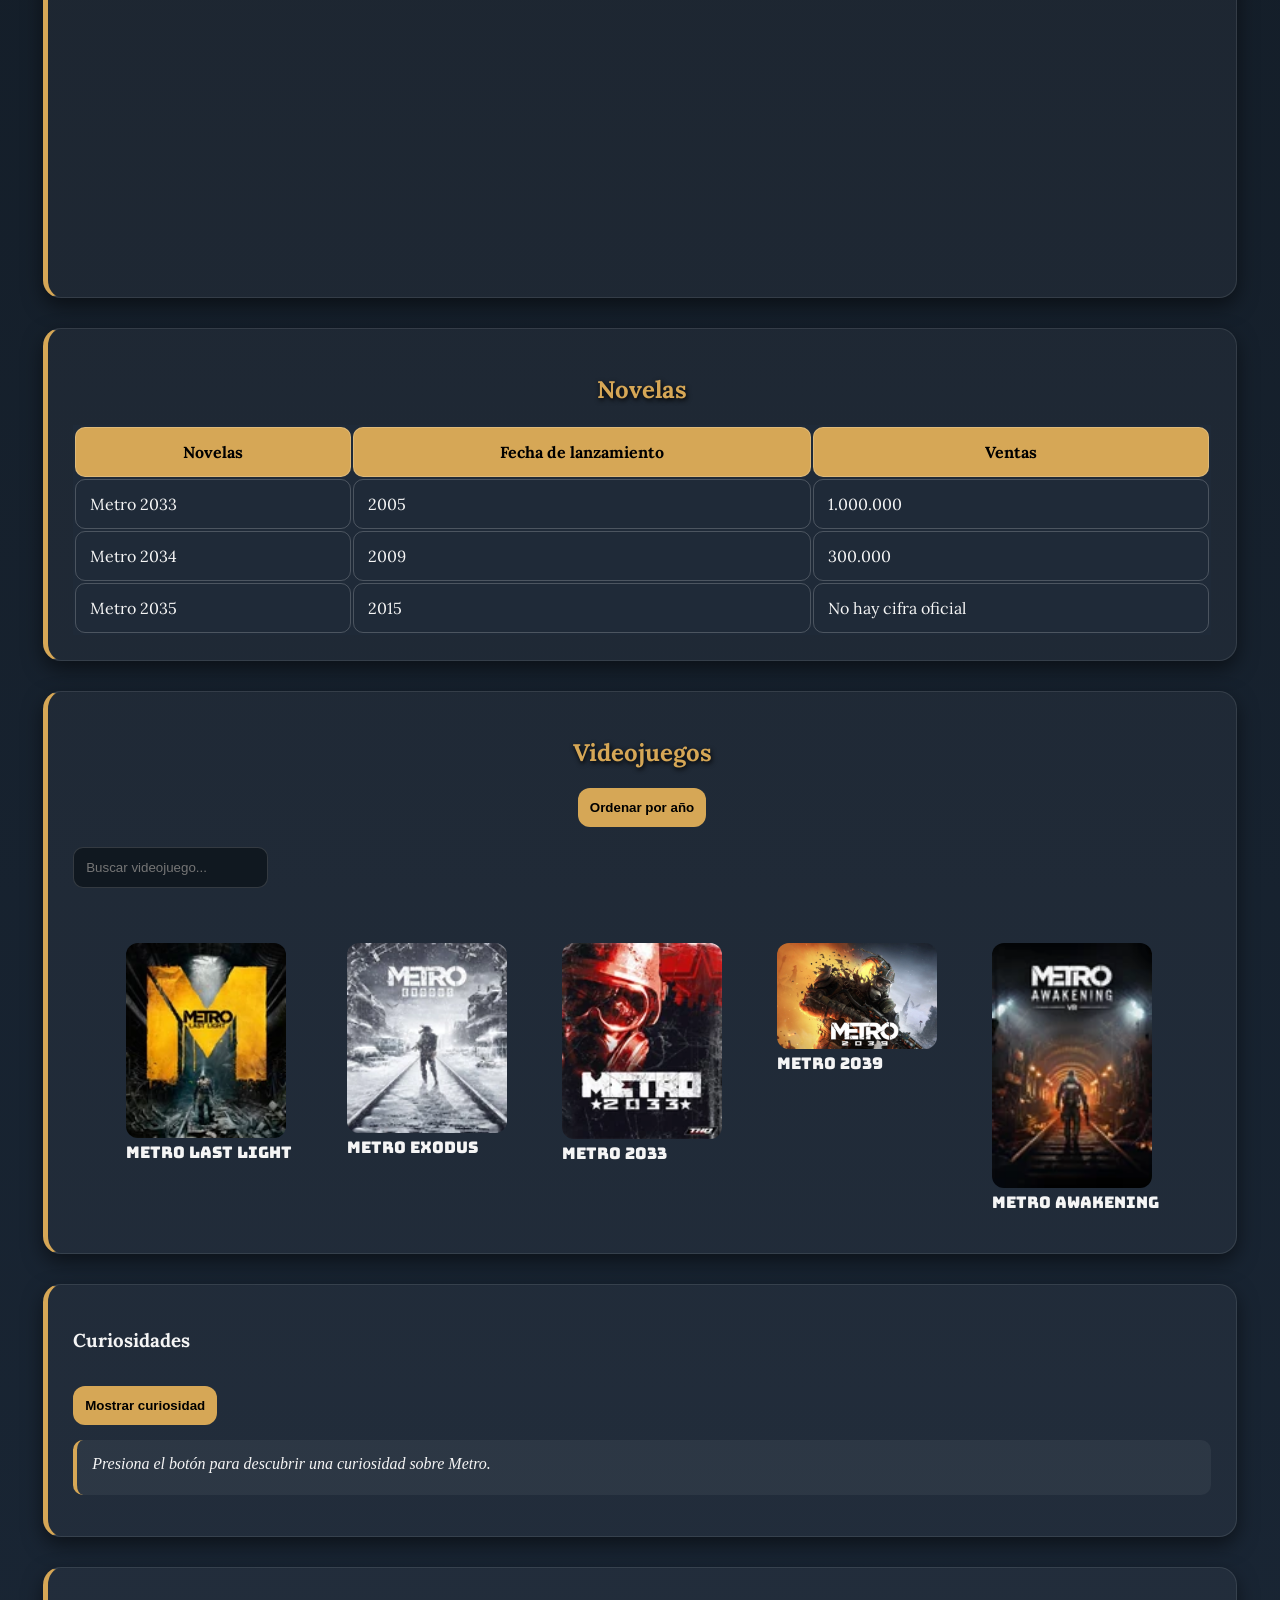
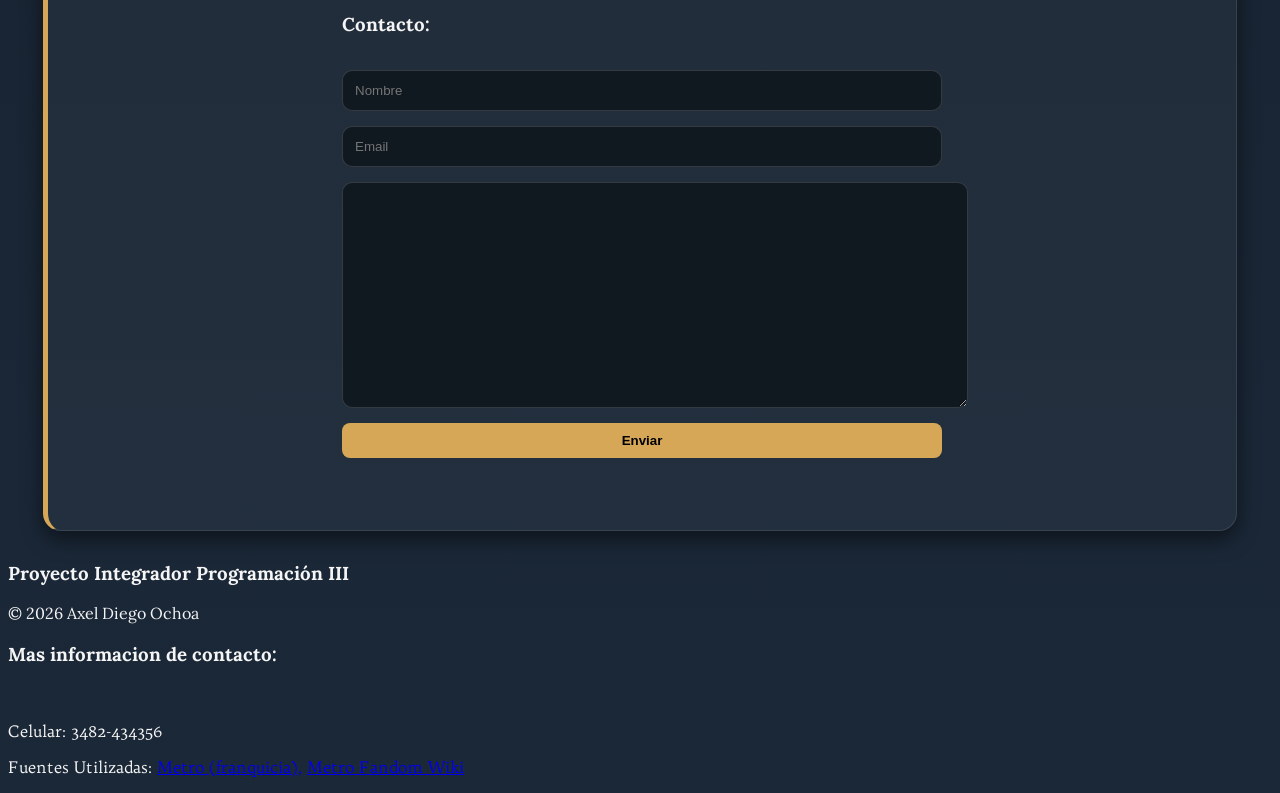
==== commit 932021e1: "fix: se arreglaron las card ya que al estar ordenadas por año de lanzamiento estas dejaban obsoleta " ====
--- a/index.html
+++ b/index.html
@@ -117,29 +117,29 @@
 
             <div class="cards">
 
-                <div class="card card_1" data-anio="2010">
-                    <img src="assets/Metro2033GameNeutralBoxArt.webp" alt="portada de metro 2033">
+                <div class="card card_1" data-anio="2013">
+                    <img src="assets/MetroLastLightNeutralBoxArt.webp" alt="portada de metro 2033">
+                    <figcaption>Metro Last Light</figcaption>
+                </div>
+
+                <div class="card card_2" data-anio="2019">
+                    <img src="assets/CoverArtMetroExodus.webp" alt="portada de metro last light">
+                    <figcaption>Metro Exodus</figcaption>
+                </div>
+
+                <div class="card card_3" data-anio="2010">
+                    <img src="assets/Metro2033GameNeutralBoxArt.webp" alt="portada de metro exodus">
                     <figcaption>Metro 2033</figcaption>
                 </div>
 
-                <div class="card card_2" data-anio="2013">
-                    <img src="assets/MetroLastLightNeutralBoxArt.webp" alt="portada de metro last light">
-                    <figcaption>Metro Last Light</figcaption>
+                <div class="card card_4" data-anio="2027">
+                    <img src="assets/6EFFBEDKTZCKPPZIQ3A46GGJRQ.jpg" alt="portada de metro awakening">
+                    <figcaption>Metro 2039</figcaption>
                 </div>
 
-                <div class="card card_3" data-anio="2019">
-                    <img src="assets/CoverArtMetroExodus.webp" alt="portada de metro exodus">
-                    <figcaption>Metro Exodus</figcaption>
-                </div>
-
-                <div class="card card_4" data-anio="2024">
-                    <img src="assets/Metro_awakening_keyart_vertical.webp" alt="portada de metro awakening">
+                <div class="card card_5" data-anio="2024">
+                    <img src="assets/Metro_awakening_keyart_vertical.webp" alt="">
                     <figcaption>Metro Awakening</figcaption>
-                </div>
-
-                <div class="card card_5" data-anio="2027">
-                    <img src="assets/6EFFBEDKTZCKPPZIQ3A46GGJRQ.jpg" alt="">
-                    <figcaption>Metro 2039</figcaption>
                 </div>
 
             </div>
